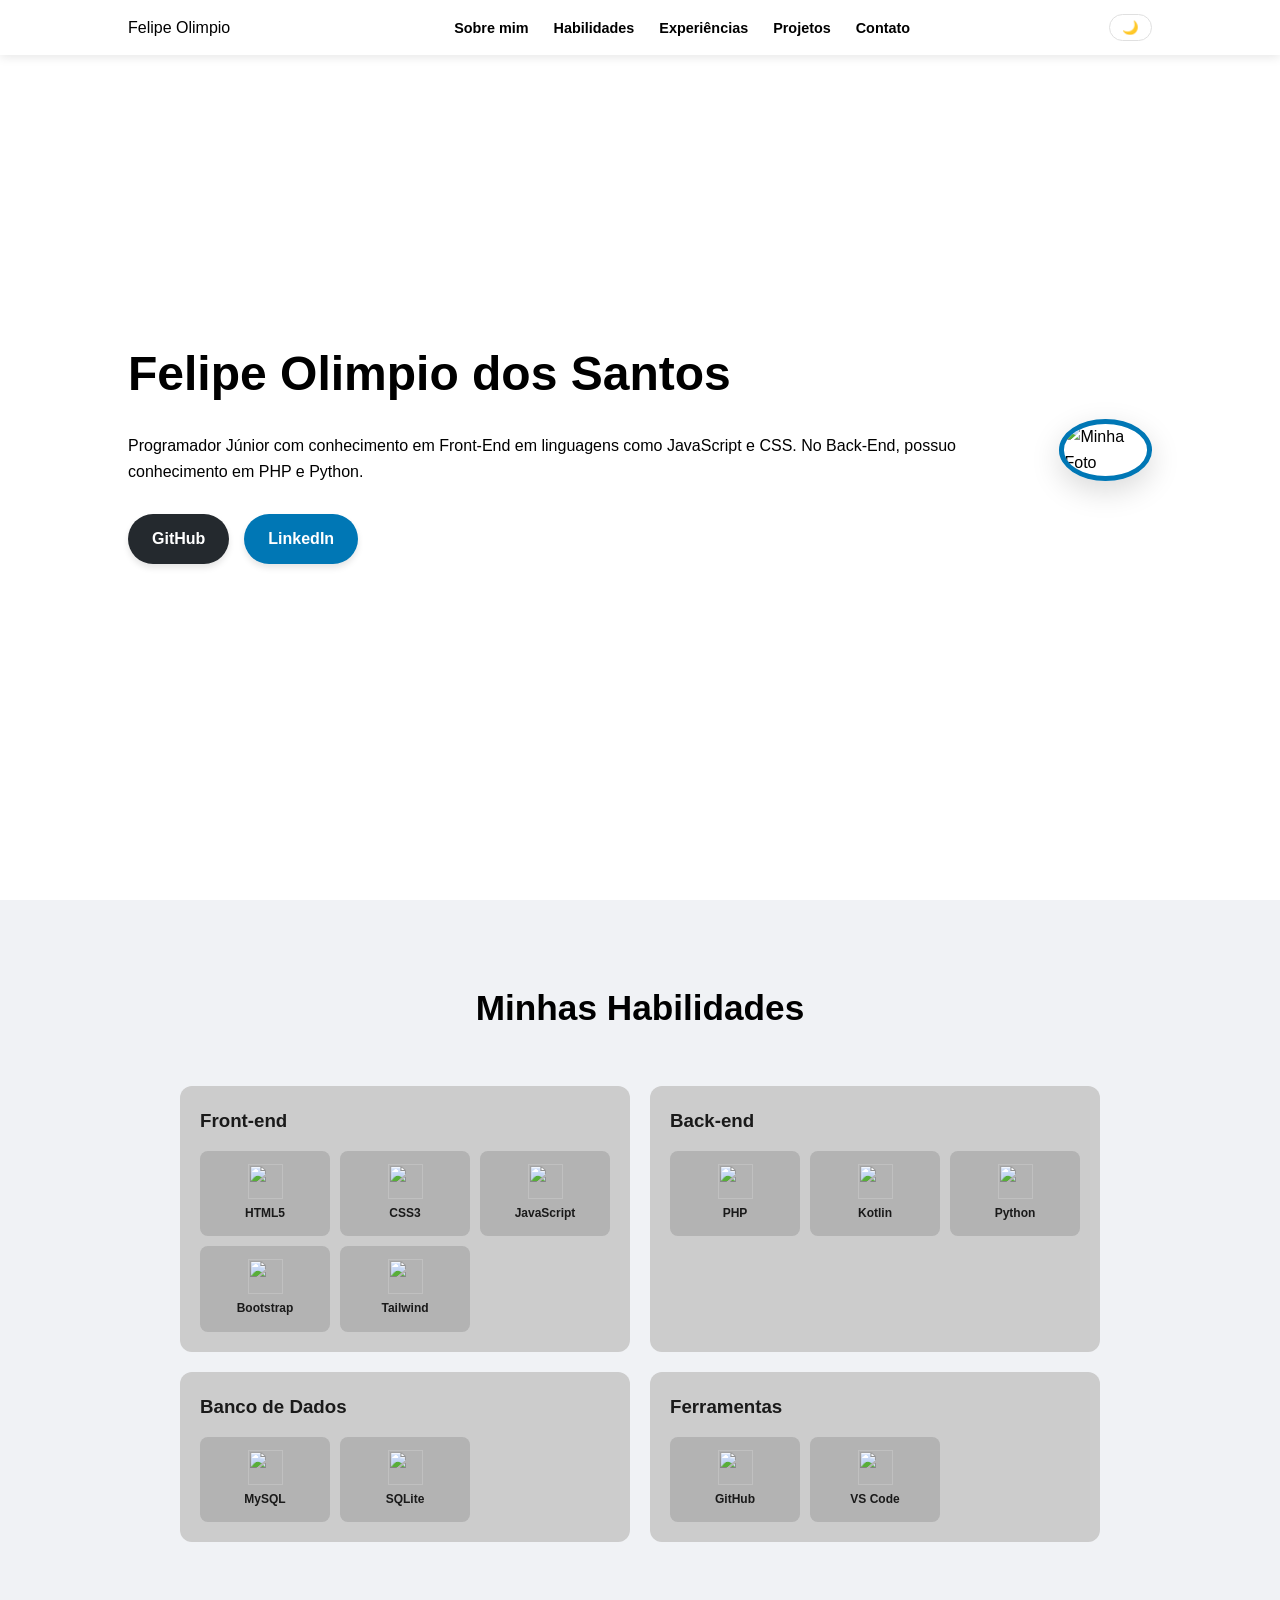
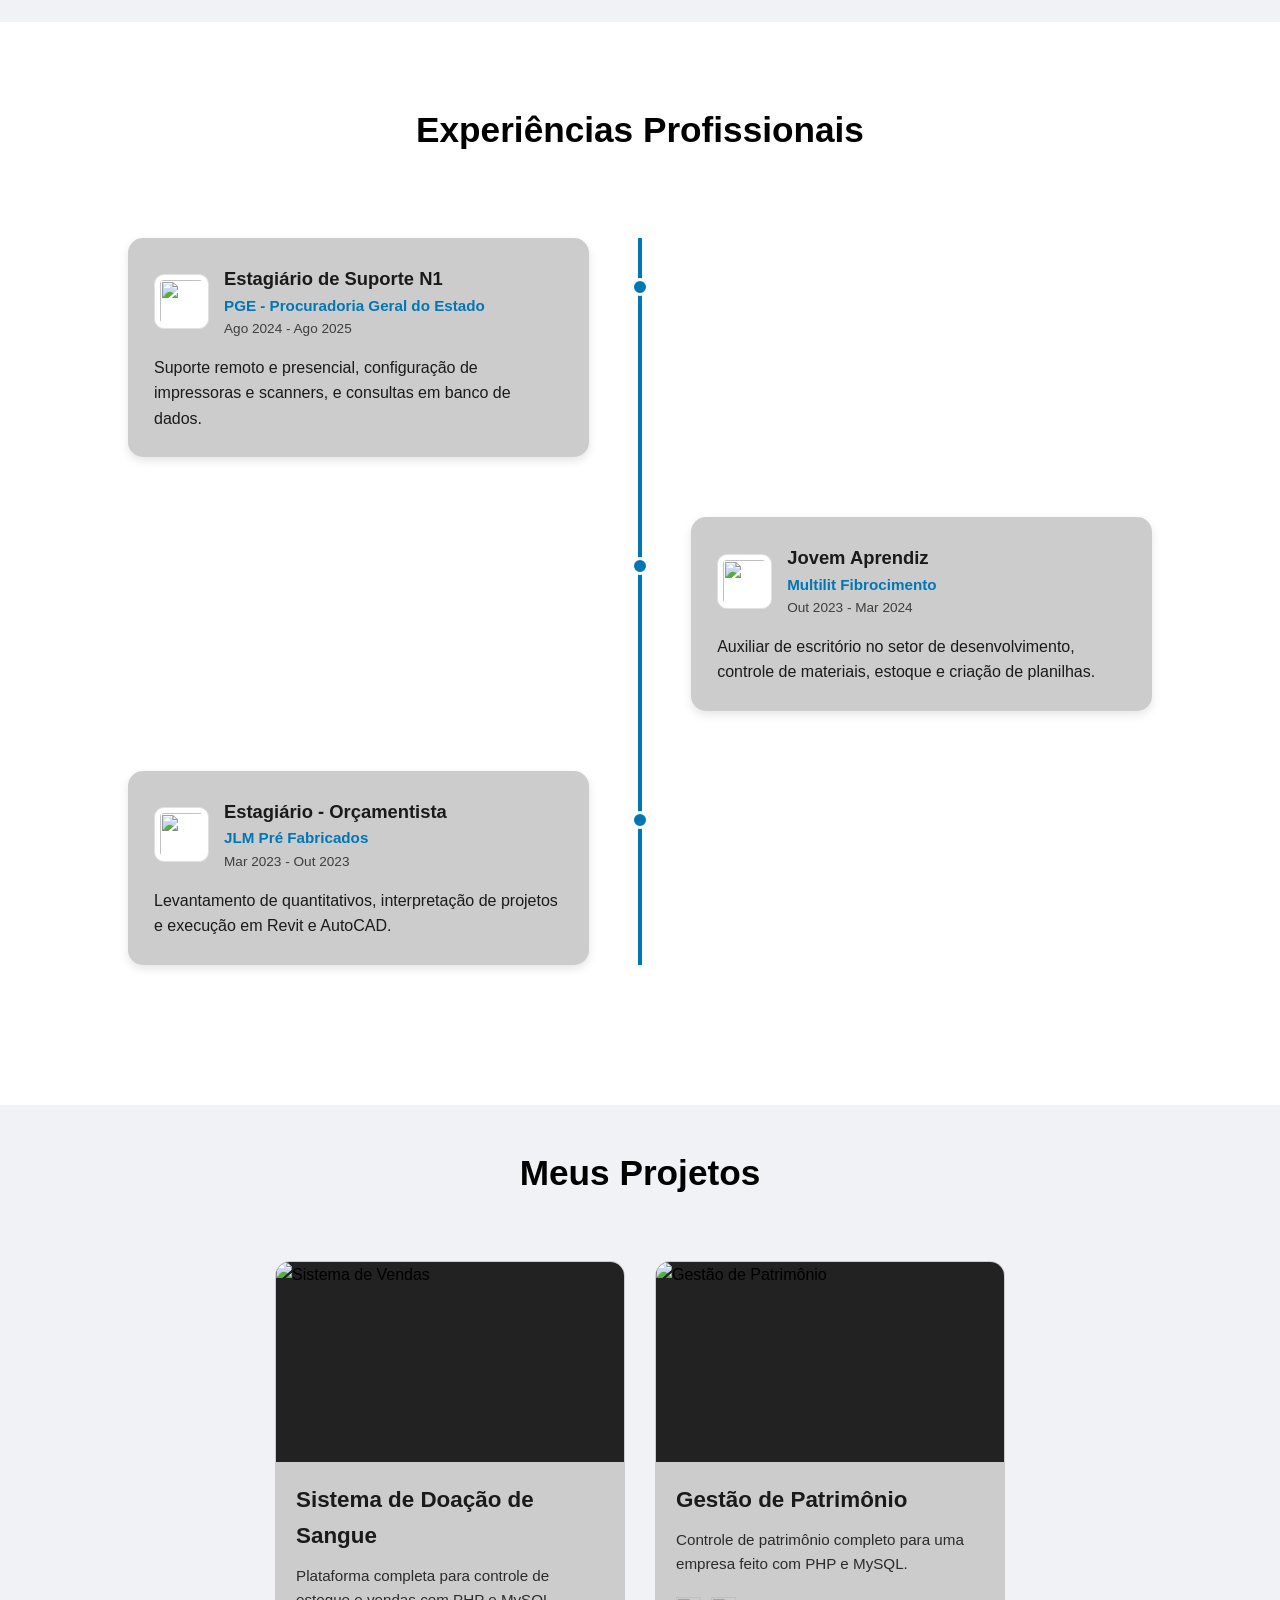
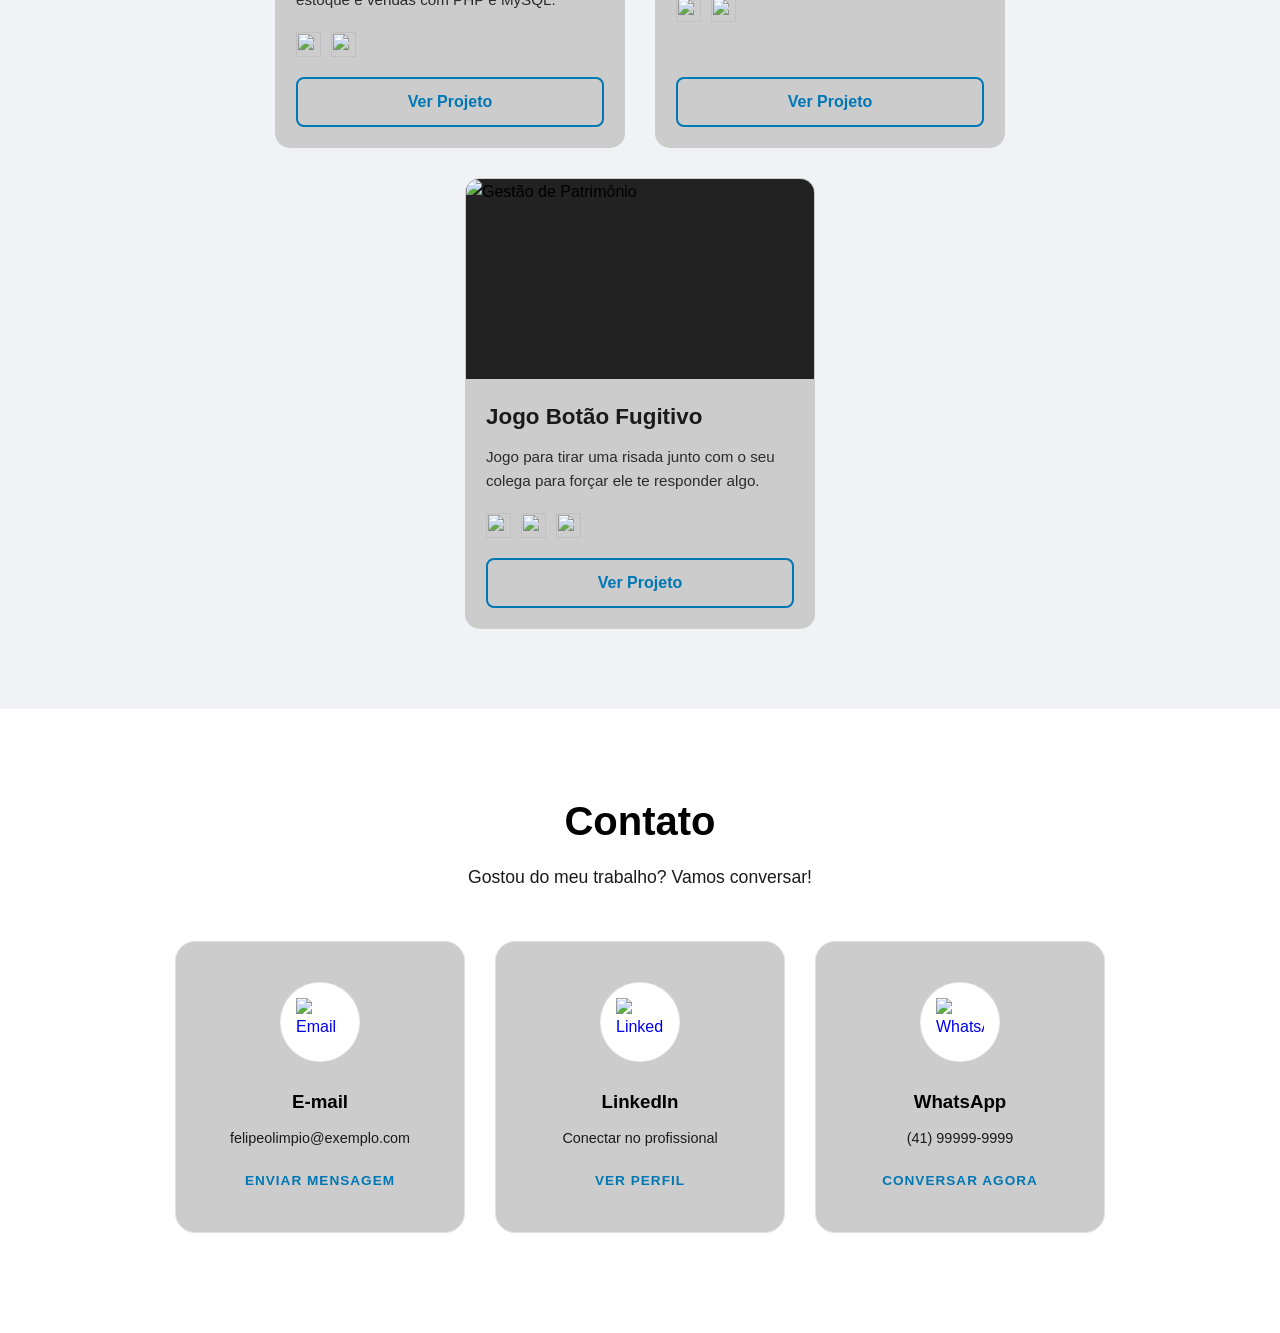
==== projeto_Portifolio/index.html @ 7e459502 "salvando" ====
<!DOCTYPE html>
<html lang="pt-br">
<head>
    <meta charset="UTF-8">
    <meta name="viewport" content="width=device-width, initial-scale=1.0">
    <title>Felipe Olimpio | Portfólio</title>
    <link rel="stylesheet" href="style.css">
</head>
<body data-theme="light">
    <nav class="navbar">
        <div class="logo">Felipe Olimpio</div>
        <ul class="nav-links">
            <li><a href="#home">Sobre mim</a></li>
            <li><a href="#habilidades">Habilidades</a></li>
            <li><a href="#experiencias">Experiências</a></li>
            <li><a href="#projetos">Projetos</a></li>
            <li><a href="#contato">Contato</a></li>
        </ul>
        <button id="theme-toggle" class="theme-btn">
            <span class="icon-sun">☀️</span>
            <span class="icon-moon">🌙</span>
        </button>
    </nav>

    <section class="main-content" id="home">
        <div class="texto-esquerda">
            <h1>Felipe Olimpio dos Santos</h1>
            <p>Programador Júnior com conhecimento em Front-End em linguagens como JavaScript e CSS. No Back-End, possuo conhecimento em PHP e Python.</p>
            <div class="botoes-grupo">
                <a href="https://github.com/felipeolimpio07" class="btn-github" target="_blank">GitHub</a>
                <a href="https://www.linkedin.com/in/felipe-olimpio-136344257/" class="btn-linkedin" target="_blank">LinkedIn</a>
            </div>
        </div>
        <div class="foto-direita">
            <img src="../projetos/img/felipe.png" alt="Minha Foto">
        </div>
    </section>

    <section class="secao-habilidades" id="habilidades">
        <h2>Minhas Habilidades</h2>
        <div class="container-skills">
            <div class="skill-card">
                <h3>Front-end</h3>
                <div class="logos">
                    <div class="item-logo"><img src="https://cdn.jsdelivr.net/gh/devicons/devicon/icons/html5/html5-original.svg"><span>HTML5</span></div>
                    <div class="item-logo"><img src="https://cdn.jsdelivr.net/gh/devicons/devicon/icons/css3/css3-original.svg"><span>CSS3</span></div>
                    <div class="item-logo"><img src="https://cdn.jsdelivr.net/gh/devicons/devicon/icons/javascript/javascript-original.svg"><span>JavaScript</span></div>
                    <div class="item-logo"><img src="https://cdn.jsdelivr.net/gh/devicons/devicon/icons/bootstrap/bootstrap-original.svg"><span>Bootstrap</span></div>
                    <div class="item-logo"><img src="https://cdn.jsdelivr.net/gh/devicons/devicon@latest/icons/tailwindcss/tailwindcss-original.svg"><span>Tailwind</span></div>
                </div>
            </div>
            <div class="skill-card">
                <h3>Back-end</h3>
                <div class="logos">
                    <div class="item-logo"><img src="https://cdn.jsdelivr.net/gh/devicons/devicon/icons/php/php-original.svg"><span>PHP</span></div>
                    <div class="item-logo"><img src="https://cdn.jsdelivr.net/gh/devicons/devicon/icons/kotlin/kotlin-original.svg"><span>Kotlin</span></div>
                    <div class="item-logo"><img src="https://cdn.jsdelivr.net/gh/devicons/devicon/icons/python/python-original.svg"><span>Python</span></div>
                </div>
            </div>
            <div class="skill-card">
                <h3>Banco de Dados</h3>
                <div class="logos">
                    <div class="item-logo"><img src="https://cdn.jsdelivr.net/gh/devicons/devicon/icons/mysql/mysql-original-wordmark.svg"><span>MySQL</span></div>
                    <div class="item-logo"><img src="https://cdn.jsdelivr.net/gh/devicons/devicon/icons/sqlite/sqlite-original.svg"><span>SQLite</span></div>
                </div>
            </div>
            <div class="skill-card">
                <h3>Ferramentas</h3>
                <div class="logos">
                    <div class="item-logo"><img src="https://cdn.jsdelivr.net/gh/devicons/devicon/icons/github/github-original.svg"><span>GitHub</span></div>
                    <div class="item-logo"><img src="https://cdn.jsdelivr.net/gh/devicons/devicon/icons/vscode/vscode-original.svg"><span>VS Code</span></div>
                </div>
            </div>
        </div>
    </section>

    <section class="secao-experiencia" id="experiencias">
        <h2>Experiências Profissionais</h2>
        <div class="timeline-container">
            <div class="timeline-line"></div> 

            <div class="timeline-item left">
                <div class="timeline-dot"></div>
                <div class="timeline-card">
                    <div class="card-header">
                        <img src="https://encrypted-tbn0.gstatic.com/images?q=tbn:ANd9GcRZpLUWRYOLNiDZ67AYZgL-AvI2OdOGyGLnRw&s" class="logo-empresa-time">
                        <div class="header-texto">
                            <h3>Estagiário de Suporte N1</h3>
                            <span class="empresa">PGE - Procuradoria Geral do Estado</span>
                            <span class="periodo">Ago 2024 - Ago 2025</span>
                        </div>
                    </div>
                    <p>Suporte remoto e presencial, configuração de impressoras e scanners, e consultas em banco de dados.</p>
                </div>
            </div>

            <div class="timeline-item right">
                <div class="timeline-dot"></div>
                <div class="timeline-card">
                    <div class="card-header">
                        <img src="https://encrypted-tbn0.gstatic.com/images?q=tbn:ANd9GcQNS9ITHA_0lVUxZVQkwZj-KroqVImxSdyP3g&s" class="logo-empresa-time">
                        <div class="header-texto">
                            <h3>Jovem Aprendiz</h3>
                            <span class="empresa">Multilit Fibrocimento</span>
                            <span class="periodo">Out 2023 - Mar 2024</span>
                        </div>
                    </div>
                    <p>Auxiliar de escritório no setor de desenvolvimento, controle de materiais, estoque e criação de planilhas.</p>
                </div>
            </div>

            <div class="timeline-item left">
                <div class="timeline-dot"></div>
                <div class="timeline-card">
                    <div class="card-header">
                        <img src="https://encrypted-tbn0.gstatic.com/images?q=tbn:ANd9GcR1Pd4dSfH1vOXASTtJGQQJOp2rwOepHSz-cg&s" class="logo-empresa-time">
                        <div class="header-texto">
                            <h3>Estagiário - Orçamentista</h3>
                            <span class="empresa">JLM Pré Fabricados</span>
                            <span class="periodo">Mar 2023 - Out 2023</span>
                        </div>
                    </div>
                    <p>Levantamento de quantitativos, interpretação de projetos e execução em Revit e AutoCAD.</p>
                </div>
            </div>
        </div> 
    </section>

 <section class="secao-projetos" id="projetos">
    <h2>Meus Projetos</h2>
    <div class="container-projetos">
        
        <div class="projeto-card">
            <div class="projeto-imagem">
                <img src="../projetos/img/foto.png" alt="Sistema de Vendas">
            </div>
            <div class="projeto-info">
                <h3>Sistema de Doação de Sangue</h3>
                <p>Plataforma completa para controle de estoque e vendas com PHP e MySQL.</p>
                <div class="projeto-ferramentas">
                    <img src="https://cdn.jsdelivr.net/gh/devicons/devicon/icons/php/php-original.svg" title="PHP">
                    <img src="https://cdn.jsdelivr.net/gh/devicons/devicon/icons/mysql/mysql-original.svg" title="MySQL">
                </div>
                <a href="#" class="btn-projeto">Ver Projeto</a>
            </div>
        </div>

        <div class="projeto-card">
            <div class="projeto-imagem">
                <img src="../projetos/img/tela inicial.png" alt="Gestão de Patrimônio">
            </div>
            <div class="projeto-info">
                <h3>Gestão de Patrimônio</h3>
                <p>Controle de patrimônio completo para uma empresa feito com PHP e MySQL.</p>
                <div class="projeto-ferramentas">
                    <img src="https://cdn.jsdelivr.net/gh/devicons/devicon/icons/php/php-original.svg" title="PHP">
                    <img src="https://cdn.jsdelivr.net/gh/devicons/devicon/icons/mysql/mysql-original.svg" title="MySQL">
                </div>
                <a href="#" class="btn-projeto">Ver Projeto</a>
            </div>
        </div>

          <div class="projeto-card">
            <div class="projeto-imagem">
                <img src="../projetos/img/confiraessejogo.png" alt="Gestão de Patrimônio">
            </div>
            <div class="projeto-info">
                <h3>Jogo Botão Fugitivo</h3>
                <p>Jogo para tirar uma risada junto com o seu colega para forçar ele te responder algo.</p>
                <div class="projeto-ferramentas">
                    <img src="https://cdn.jsdelivr.net/gh/devicons/devicon/icons/html5/html5-original.svg" title="HTML5">
                    <img src="https://cdn.jsdelivr.net/gh/devicons/devicon/icons/css3/css3-original.svg" title="CSS3">
                    <img src="https://cdn.jsdelivr.net/gh/devicons/devicon/icons/javascript/javascript-original.svg" title="JavaScript">
                </div>
                <a href="#" class="btn-projeto">Ver Projeto</a>
            </div>
        </div>
    </div>
</section>
    <section class="secao-contato" id="contato">
    <div class="contato-header">
        <h2>Contato</h2>
        <p>Gostou do meu trabalho? Vamos conversar!</p>
    </div>
    
    <div class="container-contatos">
        <a href="mailto:felipeolimpio@exemplo.com" class="contato-card">
            <div class="contato-circulo">
                <img src="https://cdn.jsdelivr.net/gh/devicons/devicon/icons/google/google-original.svg" alt="Email">
            </div>
            <h3>E-mail</h3>
            <p>felipeolimpio@exemplo.com</p>
            <span class="btn-contato-link">Enviar mensagem</span>
        </a>

        <a href="https://linkedin.com/in/seu-perfil" target="_blank" class="contato-card">
            <div class="contato-circulo">
                <img src="https://cdn.jsdelivr.net/gh/devicons/devicon/icons/linkedin/linkedin-original.svg" alt="LinkedIn">
            </div>
            <h3>LinkedIn</h3>
            <p>Conectar no profissional</p>
            <span class="btn-contato-link">Ver perfil</span>
        </a>

        <a href="https://wa.me/5541999999999" target="_blank" class="contato-card">
            <div class="contato-circulo">
                <img src="https://upload.wikimedia.org/wikipedia/commons/6/6b/WhatsApp.svg" alt="WhatsApp">
            </div>
            <h3>WhatsApp</h3>
            <p>(41) 99999-9999</p>
            <span class="btn-contato-link">Conversar agora</span>
        </a>
    </div>
</section>
    <script>
      const themeToggle = document.getElementById('theme-toggle');
      const htmlElement = document.documentElement;

      const savedTheme = localStorage.getItem('theme') || 'light';
      htmlElement.setAttribute('data-theme', savedTheme);

      themeToggle.addEventListener('click', () => {
        const currentTheme = htmlElement.getAttribute('data-theme');
        const newTheme = currentTheme === 'light' ? 'dark' : 'light';
        
        htmlElement.setAttribute('data-theme', newTheme);
        localStorage.setItem('theme', newTheme);
      });
    </script>
</body>
</html>
---- projeto_Portifolio/style.css ----
/* --- 1. CONFIGURAÇÃO DE CORES E TEMAS --- */

:root {
  /* --- TEMA CLARO (PADRÃO) --- */
  --bg-zebra-A: #ffffff;      /* SOBRE MIM, EXPERIÊNCIA, CONTATO */
  --bg-zebra-B: #f0f2f5;      /* HABILIDADES, PROJETOS */
  
  --bg-hab-card: #cccccc;     /* CARDS (CONTATO, SKILLS, EXP) */
  --bg-hab-item: #b3b3b3;     /* BOTÕES INTERNOS */
  
  --bg-contato-icon: #ffffff; /* FUNDO DO ÍCONE DE CONTATO (100% BRANCO) */
  
  --text-primary: #000000;
  --text-hab: #1a1a1a;
  --border-color: #e0e0e0;
  --navbar-bg: #ffffff;
  --accent-color: #0077B5;    /* AZUL LINKEDIN */
}

/* --- TEMA ESCURO --- */
[data-theme="dark"] {
  --bg-zebra-A: #4F4F4F;      /* SEU TOM CINZA PADRÃO */
  --bg-zebra-B: #1a1a1a;      /* PRETO/GRAFITE PARA CONTRASTE */
  
  --bg-hab-card: #333333;     
  --bg-hab-item: #444444;     
  
  --bg-contato-icon: #252525; /* FUNDO DO ÍCONE NO MODO ESCURO */
  
  --text-primary: #ffffff;
  --text-hab: #ffffff;
  --border-color: #383838;
  --navbar-bg: #1a1a1a;
  --accent-color: #00a8ff;    /* AZUL MAIS VIBRANTE PARA DARK MODE */
}

/* --- 2. RESET E PADRÕES --- */
* {
  margin: 0; padding: 0; box-sizing: border-box;
  font-family: sans-serif;
  transition: background-color 0.3s, color 0.3s, transform 0.3s;
}

html { scroll-behavior: smooth; }
body { color: var(--text-primary); line-height: 1.6; }
h2 { text-align: center; font-size: 2.2rem; }

/* --- 3. NAVBAR SLIM --- */
.navbar {
  display: flex; justify-content: space-between; align-items: center;
  background-color: var(--navbar-bg); padding: 0.5rem 10%;
  position: fixed; top: 0; left: 0; width: 100%; z-index: 1000;
  box-shadow: 0 2px 10px rgba(0,0,0,0.1); backdrop-filter: blur(10px);
  min-height: 55px;
}

.nav-links { display: flex; list-style: none; }
.nav-links li { margin-left: 25px; }
.nav-links a { text-decoration: none; font-weight: bold; color: var(--text-primary); font-size: 0.9rem; }

.theme-btn {
  background: none; border: 1px solid var(--border-color);
  padding: 5px 12px; cursor: pointer; border-radius: 20px;
}
.theme-btn .icon-sun { display: none; }
[data-theme="dark"] .theme-btn .icon-sun { display: block; }
[data-theme="dark"] .theme-btn .icon-moon { display: none; }

/* --- LINKS DA NAVBAR COM MUDANÇA DE COR E MOVIMENTO --- */
.nav-links a {
  text-decoration: none;
  font-weight: bold;
  color: var(--text-primary); /* SEGUE A COR DO TEMA (PRETO OU BRANCO) */
  font-size: 0.9rem;
  display: inline-block; /* NECESSÁRIO PARA O TRANSFORM FUNCIONAR */
  transition: color 0.3s ease, transform 0.3s ease; /* TRANSIÇÃO SUAVE */
}

/* EFEITO QUANDO O MOUSE PASSA EM CIMA */
.nav-links a:hover {
  color: var(--accent-color); /* MUDA PARA O SEU AZUL LINKEDIN/DESTAQUE */
  transform: translateY(-3px); /* SOBE LEVEMENTE COMO OS OUTROS BOTÕES */
}

/* --- 4. SEÇÕES (EFEITO ZEBRA) --- */
.main-content, .secao-experiencia, .secao-contato {
  background-color: var(--bg-zebra-A);
  padding: 100px 10%;
}

.secao-habilidades, .secao-projetos {
  background-color: var(--bg-zebra-B);
  padding: 80px 10%;
}

/* --- 5. SOBRE MIM (HOME + FOTO COM MOVIMENTO) --- */
.main-content { display: flex; align-items: center; justify-content: space-between; min-height: 100vh; }
.texto-esquerda h1 { font-size: 3rem; margin-bottom: 20px; }
.foto-direita img {
  width: 380px; height: 380px; border-radius: 50%; object-fit: cover;
  border: 5px solid var(--accent-color);
  box-shadow: 0 10px 30px rgba(0,0,0,0.15);
  transition: transform 0.5s cubic-bezier(0.175, 0.885, 0.32, 1.275);
}
.foto-direita img:hover { transform: translateY(-20px) scale(1.05); }

.botoes-grupo { display: flex; gap: 15px; margin-top: 30px; }
.btn-github, .btn-linkedin {
  padding: 12px 24px; border-radius: 50px; text-decoration: none; font-weight: bold; color: white !important;
}
.btn-github { background: #24292e; }
.btn-linkedin { background: #0077b5; }

/* --- 4.1 ESTILO DOS BOTÕES (HOME) --- */
.btn-github, .btn-linkedin {
  display: inline-block;            /* GARANTE QUE O TRANSFORM (MOVIMENTO) FUNCIONE CORRETAMENTE */
  padding: 12px 24px;               /* ESPAÇAMENTO INTERNO DO BOTÃO */
  border-radius: 50px;              /* FORMATO DE CÁPSULA ARREDONDADA */
  text-decoration: none;            /* REMOVE O SUBRINHADO DO LINK */
  font-weight: bold;                /* DEIXA O TEXTO EM NEGRITO */
  color: white !important;          /* GARANTE QUE O TEXTO SEJA SEMPRE BRANCO */
  transition: all 0.3s ease;        /* CRIA UMA TRANSIÇÃO SUAVE PARA COR, SOMBRA E MOVIMENTO */
  box-shadow: 0 4px 6px rgba(0,0,0,0.1); /* ADICIONA UMA SOMBRA LEVE NA POSIÇÃO PARADA */
}

/* --- EFEITO AO PASSAR O MOUSE NO GITHUB --- */
.btn-github:hover {
  background-color: #444c52;        /* CLAREIA O TOM DE PRETO PARA DAR FEEDBACK VISUAL */
  transform: translateY(-5px);      /* FAZ O BOTÃO SUBIR 5 PIXELS */
  box-shadow: 0 8px 15px rgba(0,0,0,0.3); /* AUMENTA A SOMBRA PARA PARECER QUE O BOTÃO LEVITOU */
}

/* --- EFEITO AO PASSAR O MOUSE NO LINKEDIN --- */
.btn-linkedin:hover {
  background-color: #005582;        /* ESCURECE O TOM DE AZUL PARA DESTAQUE */
  transform: translateY(-5px);      /* FAZ O BOTÃO SUBIR 5 PIXELS */
  box-shadow: 0 8px 15px rgba(0, 119, 181, 0.3); /* ADICIONA UM BRILHO AZULADO NA SOMBRA */
}

/* --- 6. HABILIDADES (GRADE COMPACTA) --- */
.secao-habilidades h2 { margin-bottom: 50px; }
.container-skills {
  display: grid; grid-template-columns: repeat(2, minmax(300px, 450px));
  justify-content: center; gap: 20px; max-width: 1000px; margin: 0 auto;
}
.skill-card { background-color: var(--bg-hab-card); border-radius: 12px; padding: 20px; }
.skill-card h3 { color: var(--text-hab); text-align: left; margin-bottom: 15px; }
.logos { display: grid; grid-template-columns: repeat(3, 1fr); gap: 10px; }
.item-logo {
  background-color: var(--bg-hab-item); border-radius: 8px; padding: 12px 5px;
  display: flex; flex-direction: column; align-items: center; transition: all 0.3s;
}
.item-logo:hover { background-color: var(--accent-color); transform: translateY(-5px); }
.item-logo:hover span { color: #ffffff !important; }
.item-logo img { width: 35px; height: 35px; margin-bottom: 5px; }
.item-logo span { font-size: 0.75rem; font-weight: bold; color: var(--text-hab); }

/* --- 6. SEÇÃO HABILIDADES (AJUSTE DE CONTORNO NO HOVER) --- */

.item-logo {
  background-color: var(--bg-hab-item); 
  border-radius: 8px;
  padding: 12px 5px;
  display: flex;
  flex-direction: column;
  align-items: center;
  justify-content: center;
  transition: all 0.3s ease;
  cursor: pointer;
  /* ADICIONAMOS UMA BORDA TRANSPARENTE PARA O CARD NÃO MEXER QUANDO A BORDA APARECER */
  border: 1px solid transparent; 
}

/* --- EFEITO AO PASSAR O MOUSE (CONTORNO FINO) --- */
.item-logo:hover {
  /* REMOVEMOS A MUDANÇA DE FUNDO (MANTÉM O CINZA ORIGINAL OU FICA TRANSPARENTE) */
  background-color: var(--bg-hab-item); 
  
  /* CRIA O CONTORNO FINO COM A COR DE DESTAQUE */
  border: 1px solid var(--accent-color); 
  
  /* FAZ O MOVIMENTO DE SUBIDA QUE VOCÊ JÁ TEM */
  transform: translateY(-5px); 
  
  /* ADICIONA UM BRILHO BEM SUAVE DA COR DO CONTORNO */
  box-shadow: 0 0 10px rgba(0, 119, 181, 0.2); 
}

/* GARANTE QUE O TEXTO NÃO MUDE PARA BRANCO, MANTENDO A LEITURA NO FUNDO CINZA */
.item-logo:hover span {
  color: var(--accent-color) !important; /* O TEXTO GANHA A COR DO CONTORNO */
}

/* --- 6. SEÇÃO HABILIDADES (CONTORNO AZUL + TEXTO BRANCO) --- */

.item-logo {
  background-color: var(--bg-hab-item); 
  border-radius: 8px;
  padding: 12px 5px;
  display: flex;
  flex-direction: column;
  align-items: center;
  justify-content: center;
  transition: all 0.3s ease;
  cursor: pointer;
  /* MANTEMOS A BORDA INVISÍVEL PARA NÃO DAR "PULO" NO HOVER */
  border: 1px solid transparent; 
}

/* --- EFEITO AO PASSAR O MOUSE --- */
.item-logo:hover {
  /* ATIVA O CONTORNO FINO COM O SEU AZUL DE DESTAQUE */
  border: 1px solid var(--accent-color); 
  
  /* MANTÉM O MOVIMENTO DE SUBIDA PROFISSIONAL */
  transform: translateY(-5px); 
  
  /* ADICIONA UM BRILHO AZULADO BEM DISCRETO */
  box-shadow: 0 4px 12px rgba(0, 119, 181, 0.2); 
}

/* GARANTE QUE O NOME DA TECNOLOGIA CONTINUE BRANCO NO MODO ESCURO */
.item-logo:hover span {
  color: var(--text-hab) !important; 
}
/* --- 7. EXPERIÊNCIA (TIMELINE) --- */
.timeline-container { position: relative; }
.timeline-line { position: absolute; left: 50%; width: 4px; height: 100%; background: var(--accent-color); transform: translateX(-50%); }
.timeline-dot {
  position: absolute; left: 50%; top: 40px; width: 18px; height: 18px;
  background-color: #0077B5; border-radius: 50%; transform: translateX(-50%);
  z-index: 10; border: 3px solid var(--bg-zebra-A); /* BORDA SEGUE O FUNDO DA SEÇÃO */
}
.timeline-item { display: flex; margin-bottom: 60px; position: relative; width: 100%; }
.timeline-item.left { justify-content: flex-end; padding-right: 55%; }
.timeline-item.right { justify-content: flex-start; padding-left: 55%; }
.timeline-card { padding: 25px; background-color: var(--bg-hab-card); border-radius: 15px; color: var(--text-hab); }

/* --- 7. SEÇÃO EXPERIÊNCIA (TIMELINE ORGANIZADA) --- */
.secao-experiencia {
  background-color: var(--bg-secao-alt);
  padding: 80px 10%; /* REDUZI O PADDING SUPERIOR */
  position: relative;
}

/* 1. TÍTULO MAIS PARA CIMA */
.secao-experiencia h2 {
  margin-top: 0;
  margin-bottom: 80px; /* DISTÂNCIA SEGURA PARA O HOVER */
}

.timeline-container { position: relative; }

/* 2. LINHA VERTICAL */
.timeline-line {
  position: absolute;
  left: 50%; width: 4px; height: 100%;
  background: var(--accent-color);
  transform: translateX(-50%);
  top: 0;
}

/* 3. ESTRUTURA DO CARD */
.timeline-card { 
  padding: 25px;
  background-color: var(--bg-hab-card); /* USA O MESMO CINZA DAS SKILLS */
  border-radius: 15px;
  color: var(--text-hab);
  border: 1px solid transparent; /* EVITA PULO NO HOVER */
  transition: transform 0.3s ease, border-color 0.3s ease, box-shadow 0.3s ease;
  z-index: 2;
}

/* 4. CABEÇALHO: LOGO AO LADO DO NOME */
.card-header {
  display: flex;
  align-items: center; /* CENTRALIZA LOGO E TEXTO VERTICALMENTE */
  gap: 15px;
  margin-bottom: 15px;
}

.logo-empresa-time {
  width: 50px;
  height: 50px;
  border-radius: 8px;
  object-fit: contain;
  background: white; /* GARANTE VISIBILIDADE DE LOGOS COM FUNDO VAZIO */
  padding: 5px;
}

.header-texto {
  display: flex;
  flex-direction: column; /* COLOCA O PERÍODO EMBAIXO DO NOME */
  text-align: left;
}

.header-texto h3 {
  margin: 0;
  font-size: 1.1rem;
  text-align: left; /* TIRA A CENTRALIZAÇÃO PADRÃO */
}

.empresa {
  font-weight: bold;
  color: var(--accent-color);
}

.periodo {
  font-size: 0.85rem;
  opacity: 0.8;
}

/* --- 5. EFEITO DE CONTORNO AZUL (IGUAL AS SKILLS) --- */
.timeline-card:hover {
  transform: translateY(-10px); /* SOBE LEVEMENTE */
  border-color: var(--accent-color); /* CONTORNO FINO AZUL */
  box-shadow: 0 10px 25px rgba(0, 119, 181, 0.2); /* BRILHO SUTIL */
}

.timeline-dot {
  position: absolute;
  left: 50%; top: 40px; width: 18px; height: 18px;
  background-color: #0077B5;
  border-radius: 50%;
  transform: translateX(-50%);
  z-index: 10;
  border: 3px solid var(--bg-secao-alt);
}

/* RESPONSIVIDADE */
@media (max-width: 768px) {
  .timeline-line, .timeline-dot { left: 20px; }
  .timeline-item.left, .timeline-item.right { 
    padding-left: 50px; padding-right: 0; justify-content: flex-start; 
  }
}

/* --- 7. SEÇÃO EXPERIÊNCIA (ADAPTADA AO MODO ESCURO) --- */
.secao-experiencia {
  /* USA O CINZA #4F4F4F NO MODO ESCURO AUTOMATICAMENTE */
  background-color: var(--bg-zebra-A); 
  padding: 80px 10%;
  position: relative;
  transition: background-color 0.3s ease;
}

/* TÍTULO RESPEITANDO O ESPAÇAMENTO */
.secao-experiencia h2 {
  margin-top: 0;
  margin-bottom: 80px;
  color: var(--text-primary);
}

/* TIMELINE CONTAINER */
.timeline-container { 
  position: relative; 
  max-width: 1100px;
  margin: 0 auto;
}

/* LINHA VERTICAL */
.timeline-line {
  position: absolute;
  left: 50%; width: 4px; height: 100%;
  background: var(--accent-color);
  transform: translateX(-50%);
  top: 0;
}

/* ESTILO DO CARD - SINCRONIZADO COM AS SKILLS */
.timeline-card { 
  padding: 25px;
  /* USA O GRAFITE NO MODO ESCURO */
  background-color: var(--bg-hab-card); 
  border-radius: 15px;
  color: var(--text-hab);
  border: 1px solid transparent; 
  transition: all 0.3s ease;
  z-index: 2;
  box-shadow: 0 4px 10px rgba(0,0,0,0.1);
}

/* CABEÇALHO: LOGO + NOME + PERÍODO */
.card-header {
  display: flex;
  align-items: center;
  gap: 15px;
  margin-bottom: 15px;
}

.logo-empresa-time {
  width: 55px;
  height: 55px;
  border-radius: 10px;
  object-fit: contain;
  background: white; /* FUNDO BRANCO PARA A LOGO NÃO SUMIR NO ESCURO */
  padding: 5px;
  border: 1px solid var(--border-color);
}

.header-texto {
  display: flex;
  flex-direction: column;
  text-align: left;
}

.header-texto h3 {
  margin: 0;
  font-size: 1.15rem;
  text-align: left;
  color: var(--text-hab);
}

.empresa {
  font-weight: bold;
  color: var(--accent-color);
  font-size: 0.95rem;
}

.periodo {
  font-size: 0.85rem;
  opacity: 0.8;
  color: var(--text-hab);
}

/* EFEITO DE CONTORNO AZUL (MESMO DAS SKILLS) */
.timeline-card:hover {
  transform: translateY(-10px);
  border-color: var(--accent-color);
  box-shadow: 0 10px 25px rgba(0, 119, 181, 0.2);
}

/* BOLINHA DA TIMELINE (DOT) */
.timeline-dot {
  position: absolute;
  left: 50%; top: 40px; width: 18px; height: 18px;
  background-color: #0077B5;
  border-radius: 50%;
  transform: translateX(-50%);
  z-index: 10;
  /* IMPORTANTE: A BORDA DEVE SER DA COR DO FUNDO DA SEÇÃO */
  border: 3px solid var(--bg-zebra-A); 
}

/* AJUSTES PARA CELULAR */
@media (max-width: 768px) {
  .timeline-line, .timeline-dot { left: 20px; }
  .timeline-item.left, .timeline-item.right { 
    padding-left: 50px; padding-right: 0; justify-content: flex-start; 
  }
}

/* --- 7. SEÇÃO EXPERIÊNCIA (ESTÁTICA E ELEGANTE) --- */

.timeline-card { 
  padding: 25px;
  background-color: var(--bg-hab-card); /* GRAFITE NO DARK / CINZA NO LIGHT */
  border-radius: 15px;
  color: var(--text-hab);
  /* MANTEMOS A BORDA TRANSPARENTE PARA ESTABILIDADE */
  border: 1px solid transparent; 
  z-index: 2;
  /* TRANSIÇÃO APENAS PARA A COR DA BORDA E SOMBRA */
  transition: border-color 0.3s ease, box-shadow 0.3s ease;
  box-shadow: 0 4px 10px rgba(0,0,0,0.1);
}

/* --- EFEITO AO PASSAR O MOUSE (SEM MOVIMENTO) --- */
.timeline-card:hover {
  /* O CARD NÃO SE MEXE (REMOVEMOS O TRANSFORM) */
  transform: none; 
  
  /* APENAS O CONTORNO FINO EM AZUL APARECE */
  border-color: var(--accent-color); 
  
  /* UM BRILHO AZULADO SUTIL PARA DESTACAR A SELEÇÃO */
  box-shadow: 0 0 15px rgba(0, 119, 181, 0.2);
}

/* --- 8. SEÇÃO PROJETOS (DESIGN PROFISSIONAL) --- */
/* --- 8. SEÇÃO PROJETOS (TÍTULO ELEVADO) --- */
.secao-projetos {
  background-color: var(--bg-zebra-B); 
  /* REDUZIMOS O PADDING NO TOPO DE 80PX PARA 40PX */
  padding: 40px 10% 80px 10%; 
}

.secao-projetos h2 {
  /* ZERAMOS A MARGEM SUPERIOR PADRÃO */
  margin-top: 0;
  /* DISTÂNCIA PARA OS CARDS NÃO FICAREM GRUDADOS NO TÍTULO */
  margin-bottom: 60px; 
  color: var(--text-primary);
  text-align: center;
  font-size: 2.2rem;
}

.container-projetos {
  display: flex;
  flex-wrap: wrap;
  justify-content: center;
  gap: 30px;
  max-width: 1200px;
  margin: 0 auto;
}

.projeto-card {
  background-color: var(--bg-hab-card);
  border-radius: 15px;
  overflow: hidden;
  max-width: 350px;
  border: 1px solid transparent;
  transition: border-color 0.3s ease, box-shadow 0.3s ease, transform 0.3s ease;
  display: flex;
  flex-direction: column; /* GARANTE QUE O CONTEÚDO FIQUE EM LINHA VERTICAL */
}

/* EFEITO DE HOVER NO CARD (PADRÃO DO SITE) */
.projeto-card:hover {
  border-color: var(--accent-color);
  box-shadow: 0 10px 25px rgba(0, 119, 181, 0.2);
}

/* CONTAINER DA IMAGEM COM AJUSTE INTELIGENTE */
.projeto-imagem {
  width: 100%;
  height: 200px;
  overflow: hidden;
  background-color: #222;
}

.projeto-imagem img {
  width: 100%;
  height: 100%;
  object-fit: cover; /* AJUSTA A FOTO SEM DISTORCER */
  transition: transform 0.5s ease;
}

.projeto-card:hover .projeto-imagem img {
  transform: scale(1.1); /* ZOOM SUAVE NA FOTO */
}

/* INFORMAÇÕES DO PROJETO */
.projeto-info {
  padding: 20px;
  display: flex;
  flex-direction: column;
  flex-grow: 1; /* FAZ O CARD TER TAMANHO IGUAL MESMO COM TEXTOS DIFERENTES */
}

.projeto-info h3 {
  text-align: left;
  margin: 0 0 10px 0;
  font-size: 1.4rem;
  color: var(--text-hab);
}

.projeto-info p {
  font-size: 0.95rem;
  color: var(--text-hab);
  opacity: 0.9;
  margin-bottom: 20px;
  text-align: left;
}

/* ÍCONES DAS FERRAMENTAS UTILIZADAS */
.projeto-ferramentas {
  display: flex;
  gap: 10px;
  margin-bottom: 20px;
  align-items: center;
}

.projeto-ferramentas img {
  width: 25px; /* TAMANHO PEQUENO E ELEGANTE PARA OS ÍCONES */
  height: 25px;
  filter: grayscale(20%); /* LEVE EFEITO PARA COMBINAR COM O DESIGN */
  transition: filter 0.3s;
}

.projeto-ferramentas img:hover {
  filter: grayscale(0%); /* FICA COLORIDO NO HOVER */
}

/* BOTÃO "VER PROJETO" */
.btn-projeto {
  display: inline-block;
  padding: 10px 20px;
  background-color: transparent;
  border: 2px solid var(--accent-color);
  color: var(--accent-color) !important;
  text-decoration: none;
  font-weight: bold;
  border-radius: 8px;
  text-align: center;
  transition: all 0.3s ease;
  margin-top: auto; /* EMPURRA O BOTÃO PARA O FINAL DO CARD */
}

.btn-projeto:hover {
  background-color: var(--accent-color);
  color: white !important;
  box-shadow: 0 4px 12px rgba(0, 119, 181, 0.3);
}

/* --- 9. SEÇÃO CONTATO (PADRÃO DO SITE) --- */
.secao-contato {
    /* USA A VARIÁVEL QUE FICA BRANCA NO CLARO E CINZA #4F4F4F NO ESCURO */
    background-color: var(--bg-zebra-A) !important; 
    padding: 80px 5% 100px 5%;
    display: flex;
    flex-direction: column;
    align-items: center;
    width: 100%;
    box-sizing: border-box;
    transition: background-color 0.3s ease;
}

.contato-header h2 {
    color: var(--text-primary) !important;
    font-size: 2.5rem;
    margin-bottom: 10px;
}

.contato-header p {
    color: var(--text-hab);
    font-size: 1.1rem;
    margin-bottom: 50px;
}

.container-contatos {
    display: flex;
    flex-wrap: wrap;
    justify-content: center;
    gap: 30px;
    width: 100%;
    max-width: 1200px;
}

.contato-card {
    /* CARD FICA GRAFITE NO ESCURO E BRANCO/CINZA CLARO NO CLARO */
    background-color: var(--bg-hab-card); 
    border: 1px solid var(--border-color);
    padding: 40px 30px;
    border-radius: 20px;
    width: 290px;
    text-decoration: none;
    display: flex;
    flex-direction: column;
    align-items: center;
    transition: all 0.4s ease;
}

/* --- EFEITO DE CONTORNO AZUL (PADRÃO SKILLS/PROJETOS) --- */
.contato-card:hover {
    transform: translateY(-10px);
    border-color: var(--accent-color); /* SEU AZUL #00a8ff */
    box-shadow: 0 15px 35px rgba(0, 168, 255, 0.15);
}

.contato-circulo {
    width: 80px;
    height: 80px;
    background-color: #252525; /* FUNDO ESCURO PARA A LOGO RESPIRAR */
    border-radius: 50%;
    display: flex;
    align-items: center;
    justify-content: center;
    margin-bottom: 25px;
    padding: 18px;
    border: 1px solid var(--border-color);
}

.contato-circulo img {
    width: 100%;
    height: 100%;
    object-fit: contain;
}

.contato-card h3 {
    color: var(--text-primary);
    margin-bottom: 10px;
}

.contato-card p {
    color: var(--text-hab);
    font-size: 0.9rem;
    margin-bottom: 20px;
}

.btn-contato-link {
    color: var(--accent-color);
    font-weight: bold;
    font-size: 0.85rem;
    text-transform: uppercase;
    letter-spacing: 1px;
}
.contato-circulo {
    width: 80px;
    height: 80px;
    background-color: var(--bg-contato-icon); /* A mágica acontece aqui */
    border-radius: 50%;
    display: flex;
    align-items: center;
    justify-content: center;
    margin-bottom: 25px;
    padding: 15px;
    /* Uma borda quase invisível para dar um acabamento fino no branco */
    border: 1px solid rgba(0,0,0,0.05); 
    transition: all 0.3s ease;
}

.contato-circulo img {
    width: 100%;
    height: 100%;
    object-fit: contain;
}
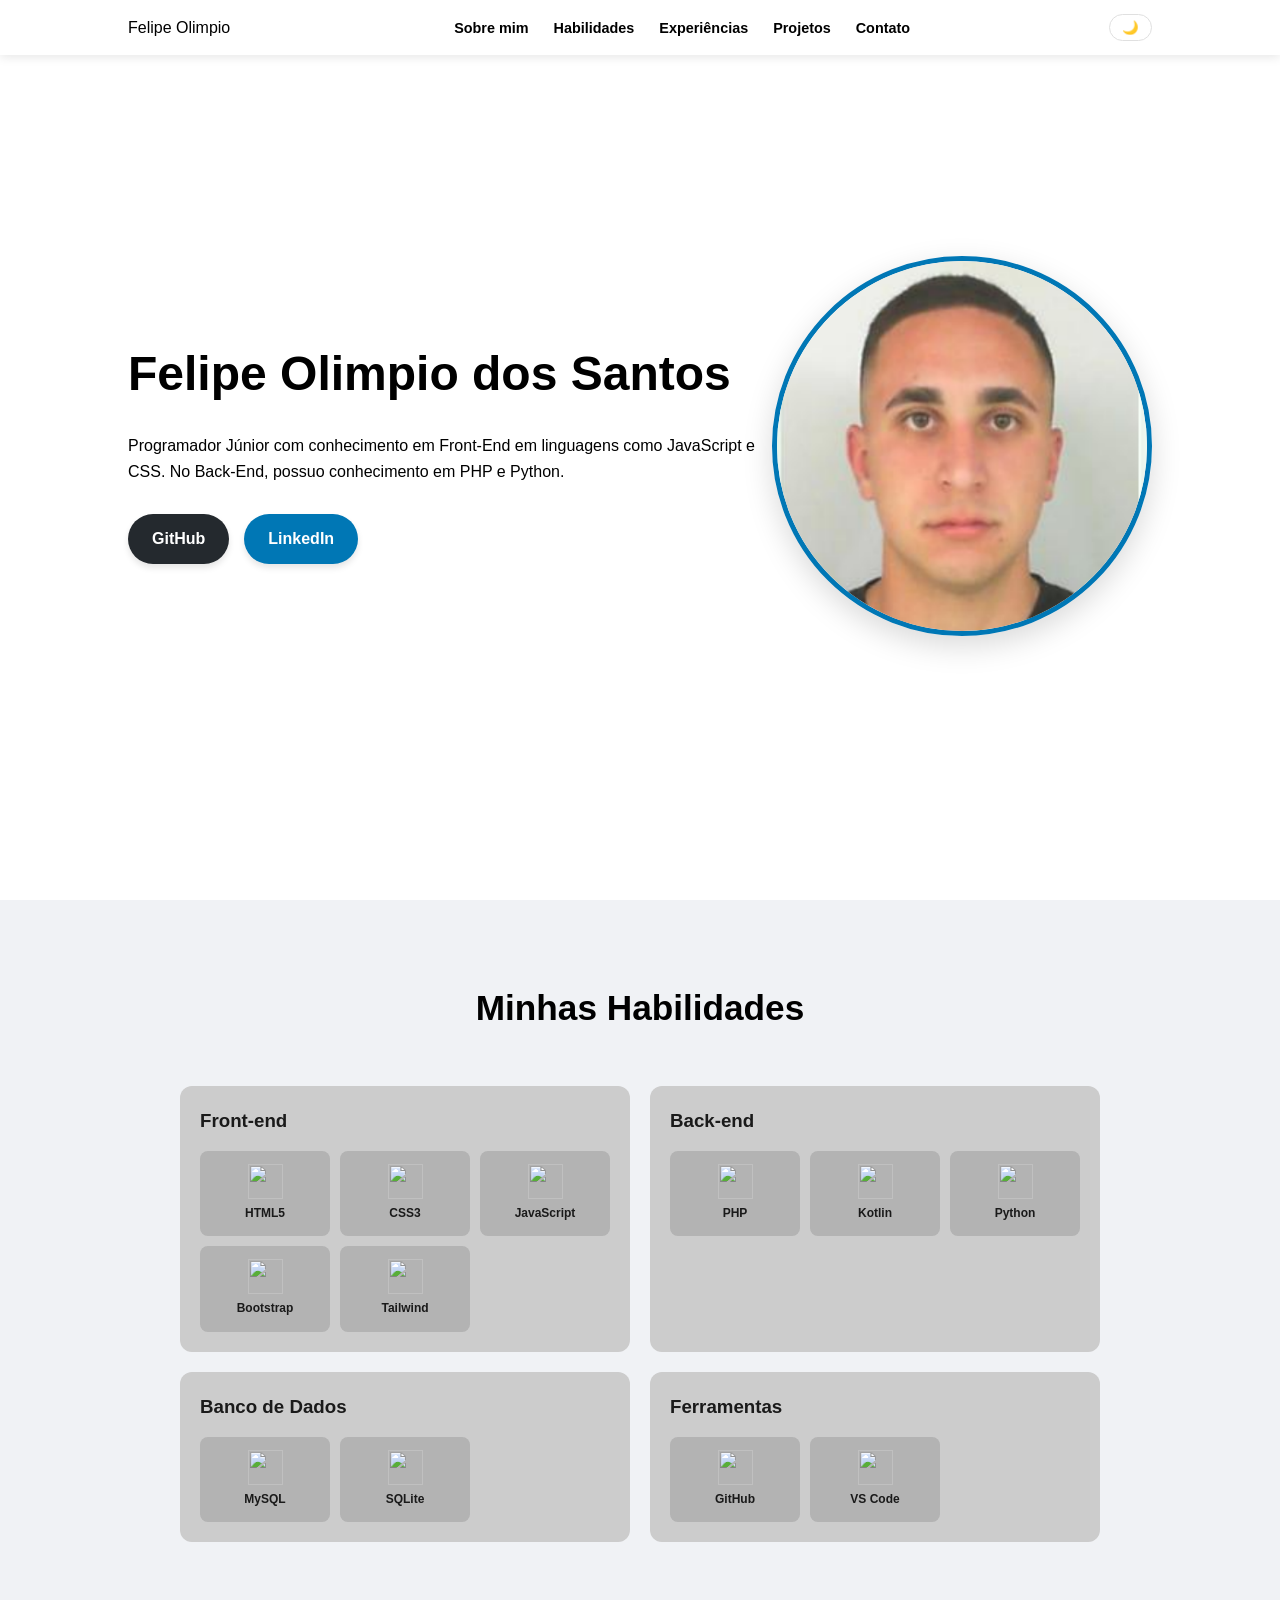
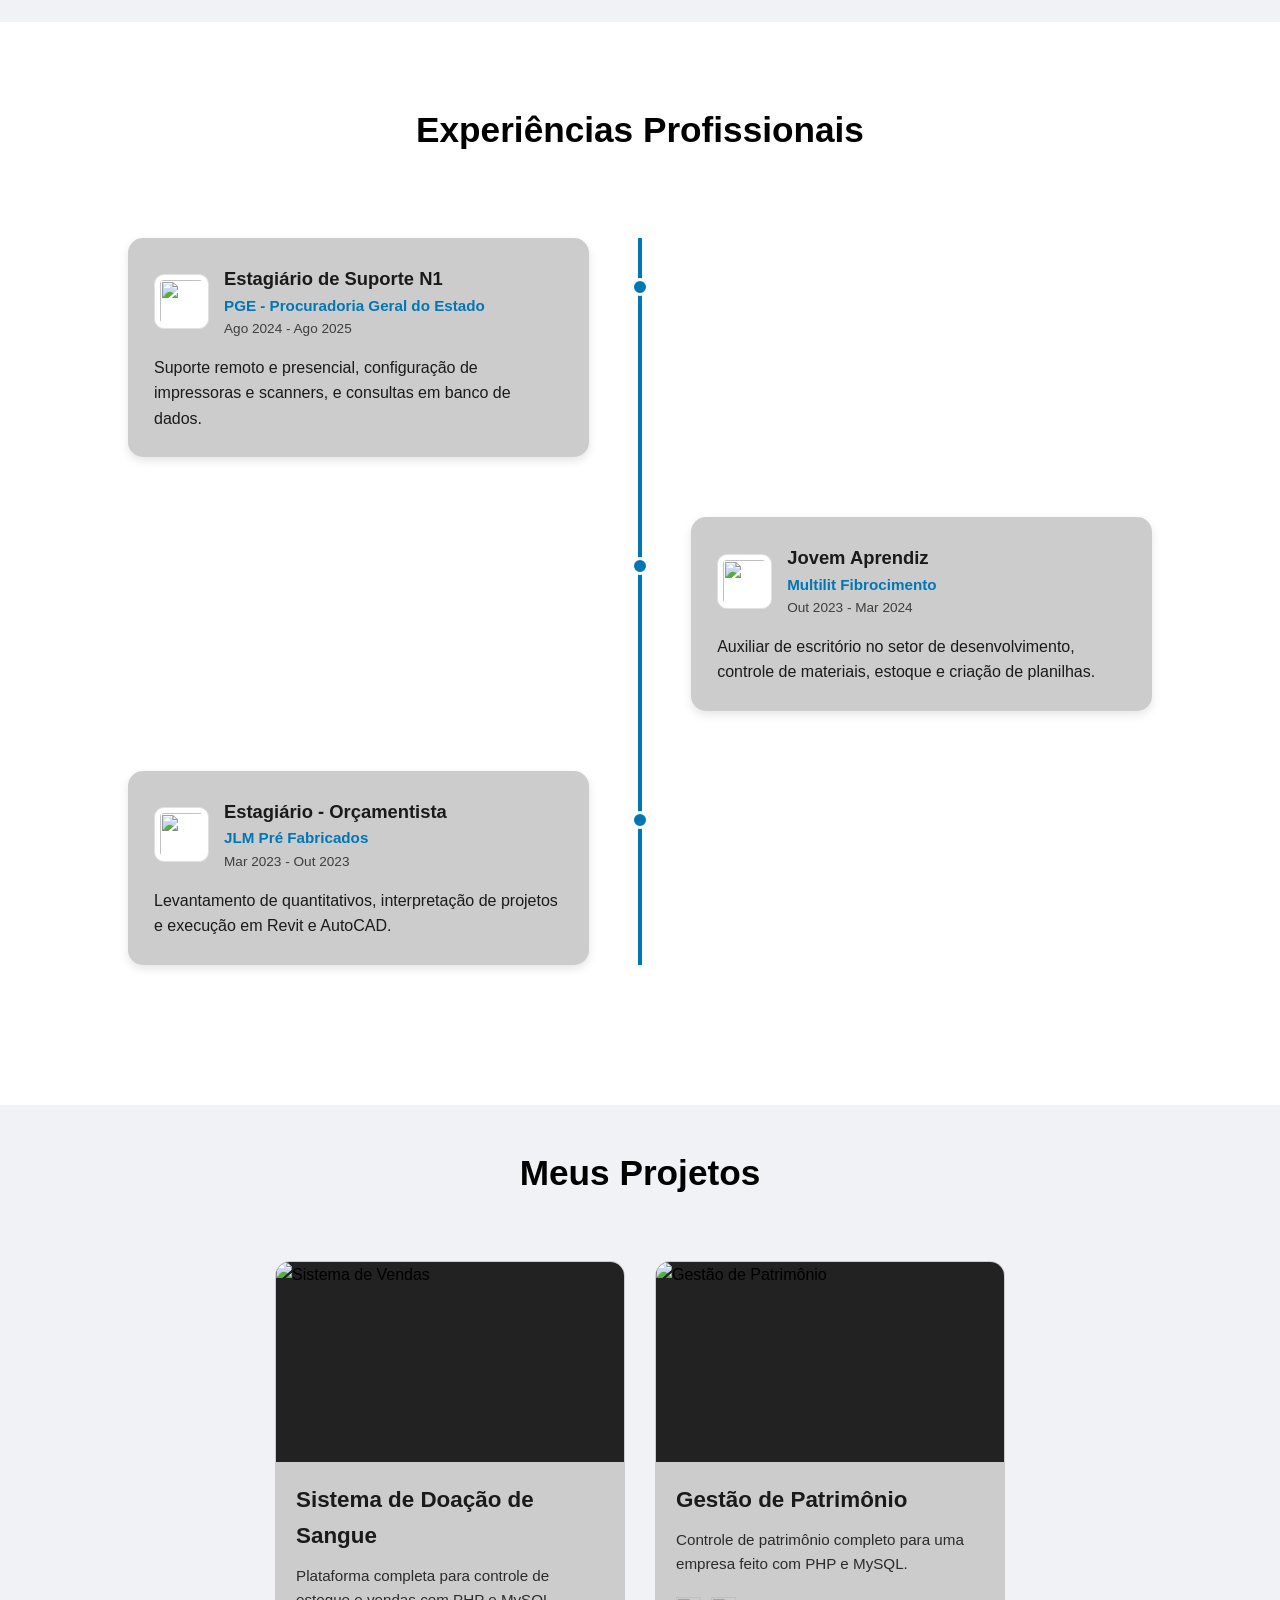
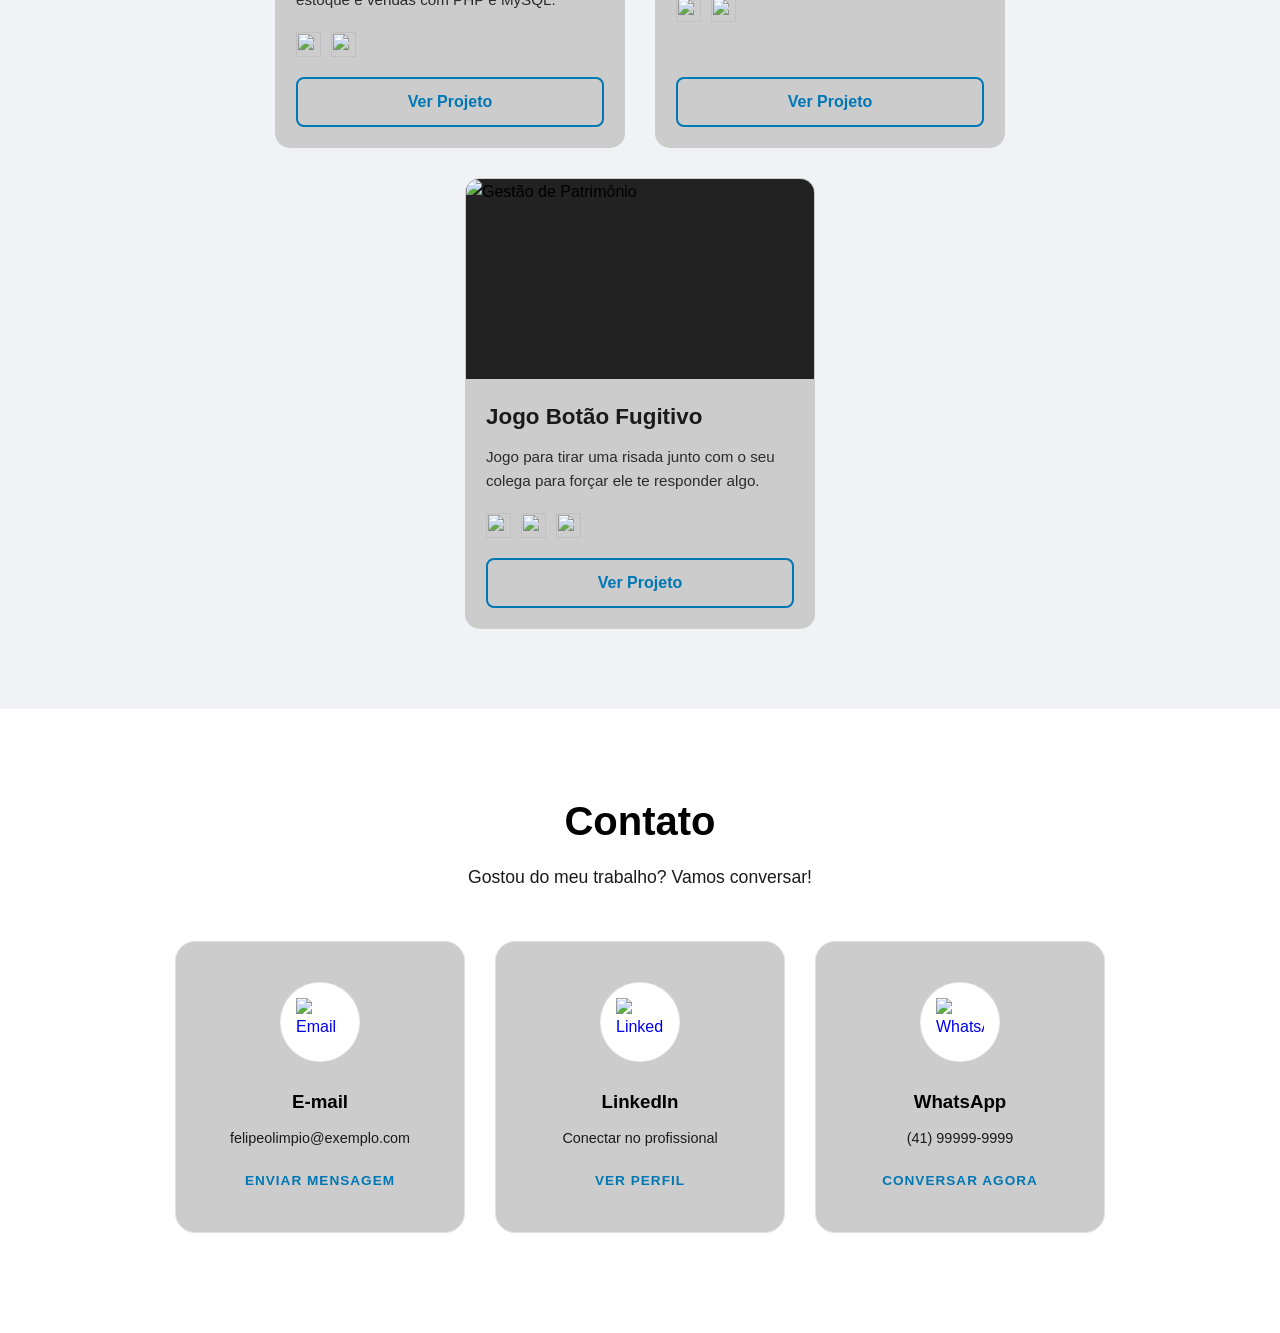
==== commit c3d7d037: "arrumando foto para o site" ====
--- a/projeto_Portifolio/index.html
+++ b/projeto_Portifolio/index.html
@@ -32,7 +32,7 @@
             </div>
         </div>
         <div class="foto-direita">
-            <img src="../projetos/img/felipe.png" alt="Minha Foto">
+            <img src="/img/felipe.png" alt="Minha Foto">
         </div>
     </section>
 
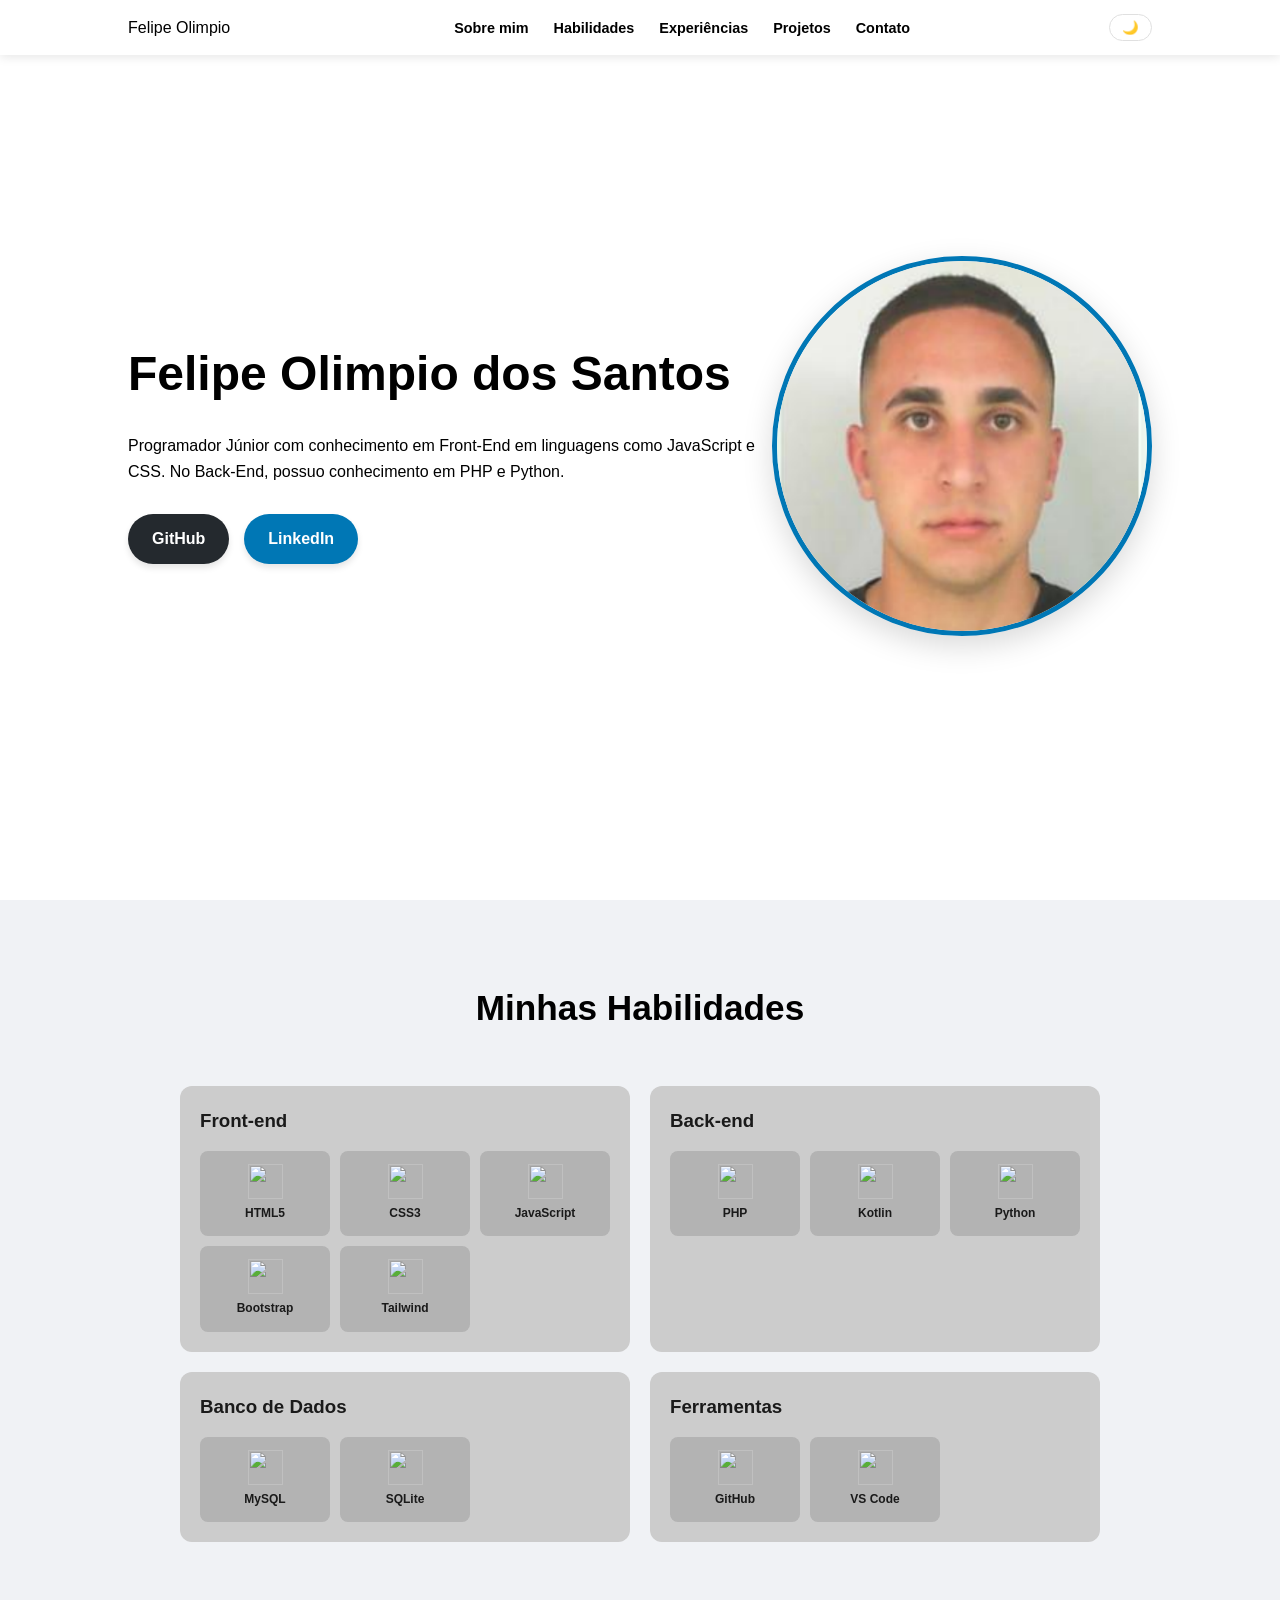
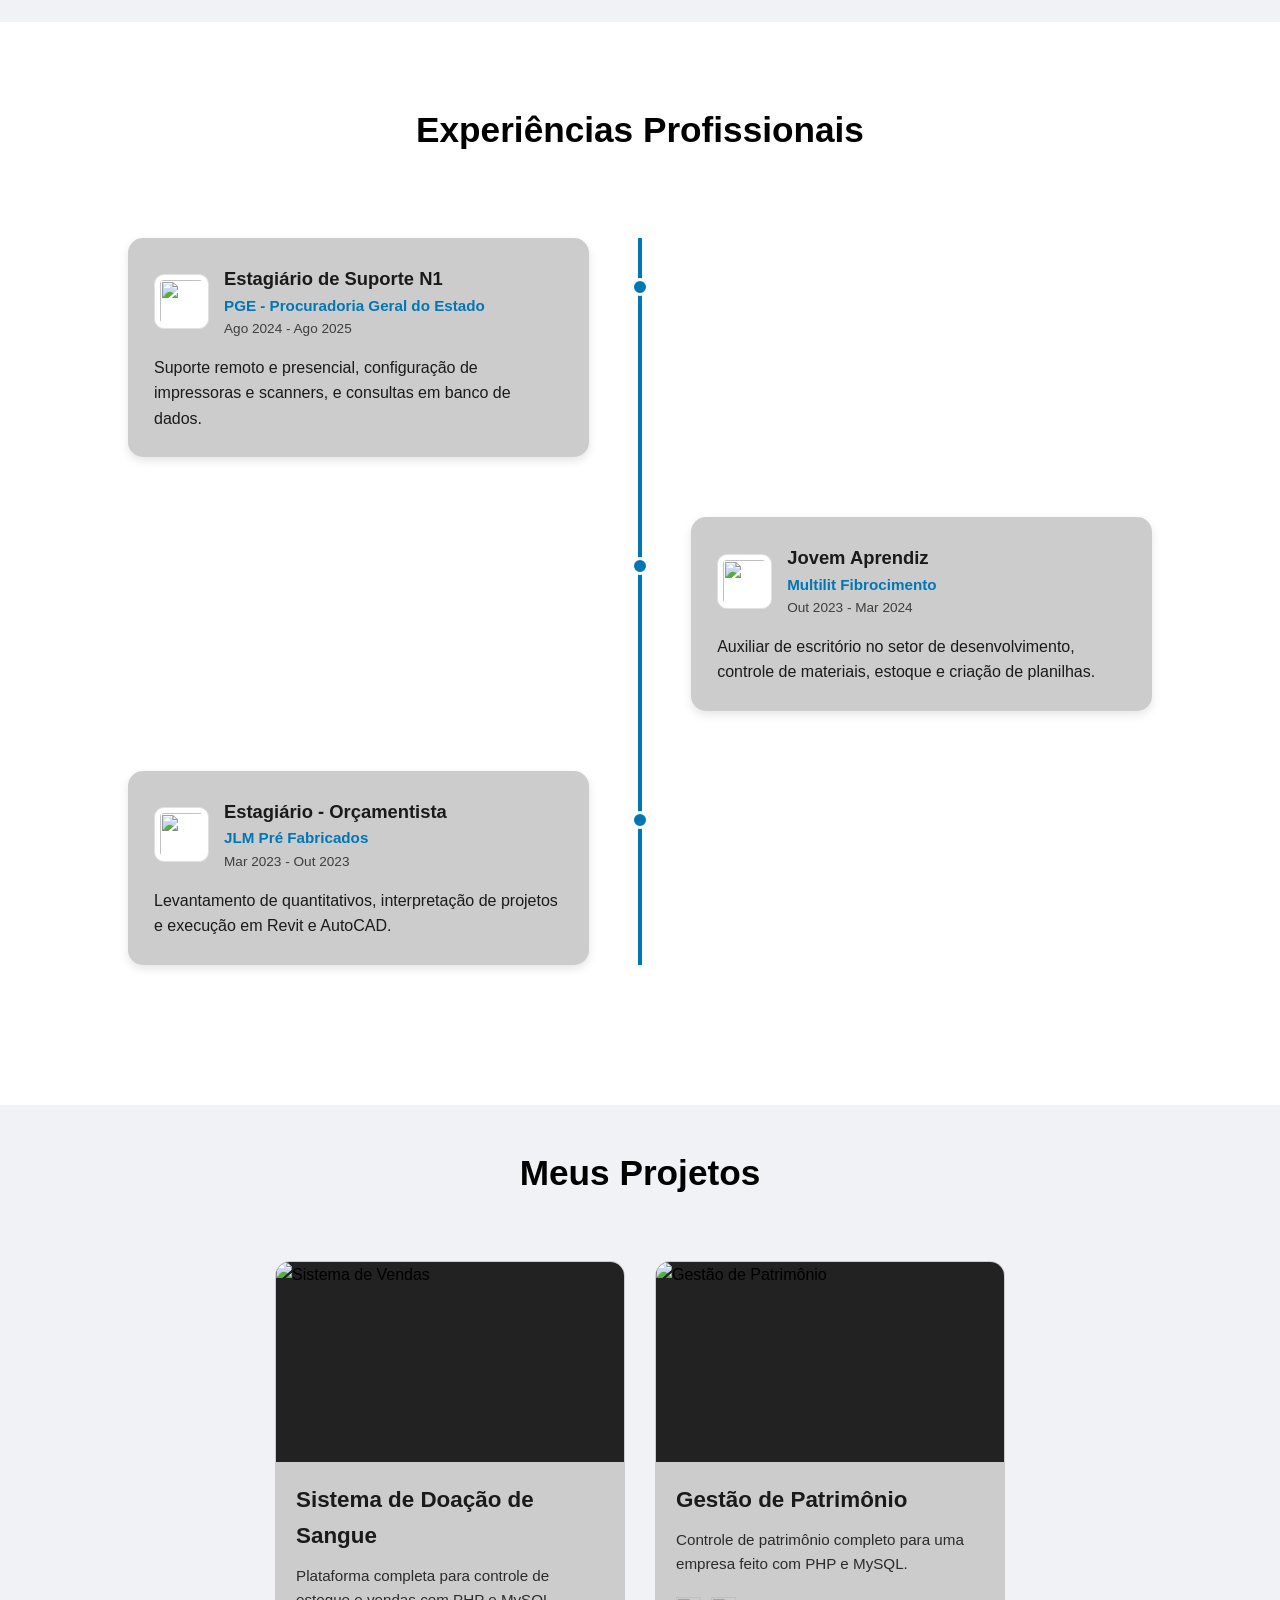
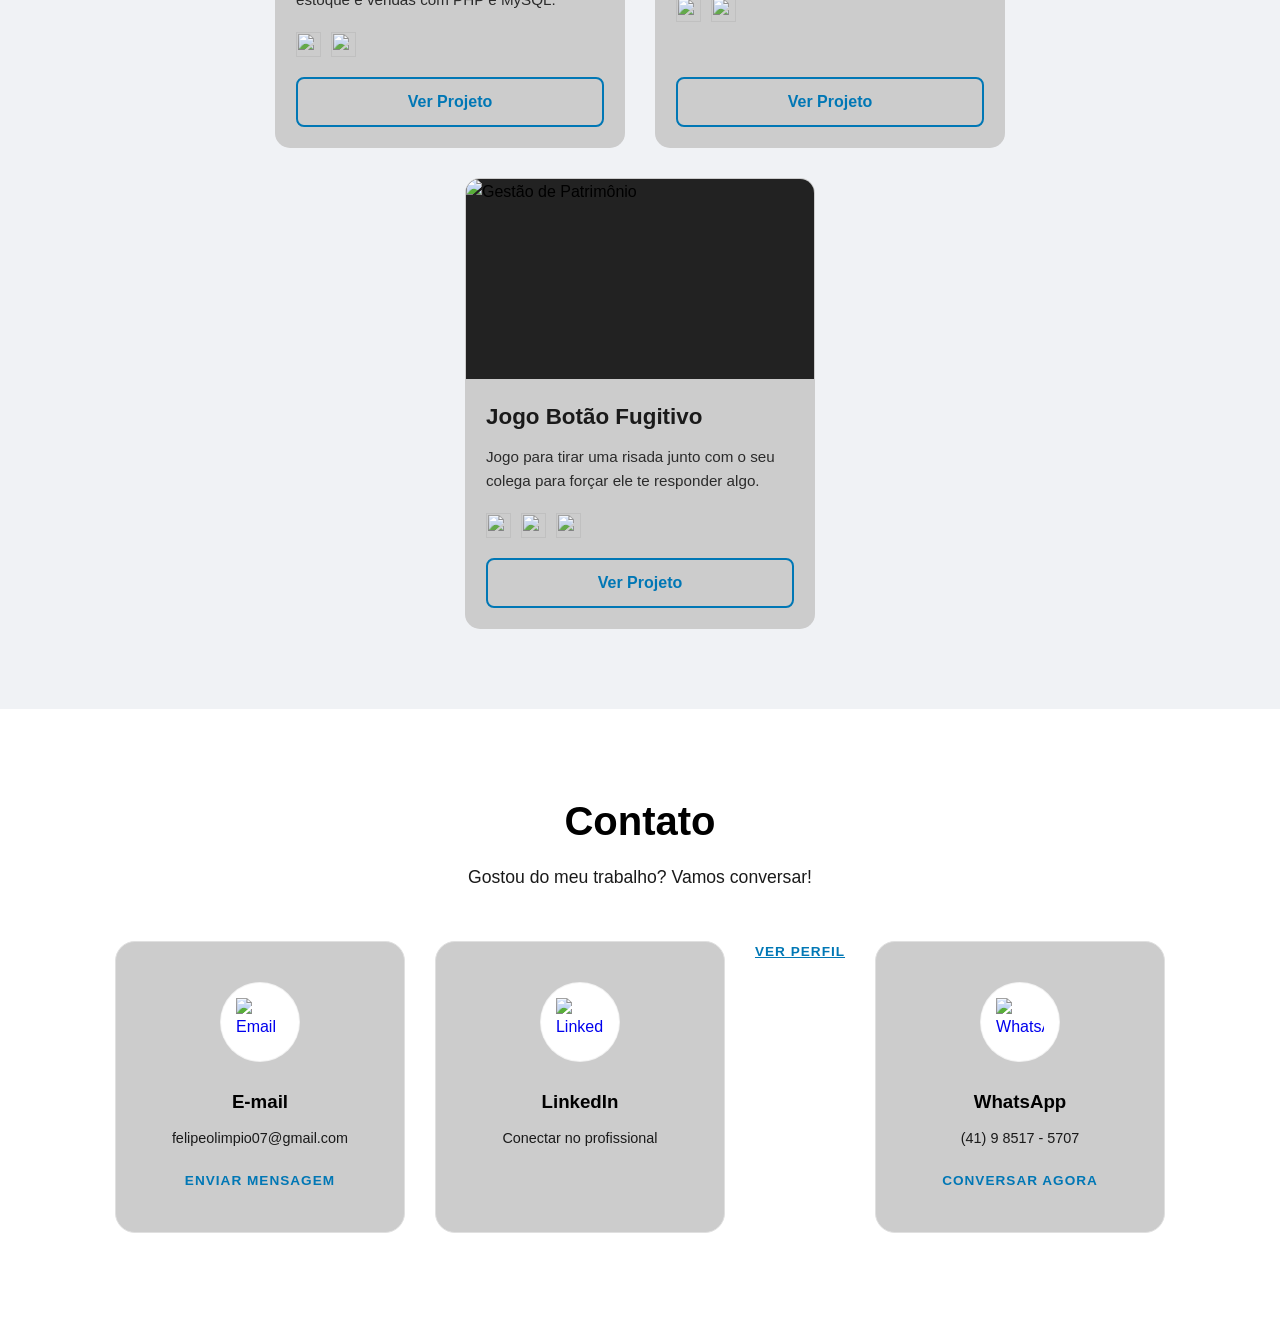
==== commit 4a474263: "arrumando links do projeto" ====
--- a/projeto_Portifolio/index.html
+++ b/projeto_Portifolio/index.html
@@ -32,7 +32,7 @@
             </div>
         </div>
         <div class="foto-direita">
-            <img src="/img/felipe.png" alt="Minha Foto">
+            <img src="img/felipe.png" alt="mudei para testar">       
         </div>
     </section>
 
@@ -147,7 +147,7 @@
 
         <div class="projeto-card">
             <div class="projeto-imagem">
-                <img src="../projetos/img/tela inicial.png" alt="Gestão de Patrimônio">
+                <img src="projetos/img/tela%20inicial.png" alt="Gestão de Patrimônio">
             </div>
             <div class="projeto-info">
                 <h3>Gestão de Patrimônio</h3>
@@ -162,7 +162,7 @@
 
           <div class="projeto-card">
             <div class="projeto-imagem">
-                <img src="../projetos/img/confiraessejogo.png" alt="Gestão de Patrimônio">
+                <img src="projetos/img/confiraessejogo.png" alt="Gestão de Patrimônio">
             </div>
             <div class="projeto-info">
                 <h3>Jogo Botão Fugitivo</h3>
@@ -189,7 +189,7 @@
                 <img src="https://cdn.jsdelivr.net/gh/devicons/devicon/icons/google/google-original.svg" alt="Email">
             </div>
             <h3>E-mail</h3>
-            <p>felipeolimpio@exemplo.com</p>
+            <p>felipeolimpio07@gmail.com</p>
             <span class="btn-contato-link">Enviar mensagem</span>
         </a>
 
@@ -199,15 +199,17 @@
             </div>
             <h3>LinkedIn</h3>
             <p>Conectar no profissional</p>
-            <span class="btn-contato-link">Ver perfil</span>
+            <a href="https://www.linkedin.com/in/felipe-olimpio-136344257/" target="_blank" class="btn-contato-link">
+    Ver perfil
+</a>
         </a>
 
-        <a href="https://wa.me/5541999999999" target="_blank" class="contato-card">
+        <a href="https://wa.me/5541985175707" target="_blank" class="contato-card">
             <div class="contato-circulo">
                 <img src="https://upload.wikimedia.org/wikipedia/commons/6/6b/WhatsApp.svg" alt="WhatsApp">
             </div>
             <h3>WhatsApp</h3>
-            <p>(41) 99999-9999</p>
+            <p>(41) 9 8517 - 5707</p>
             <span class="btn-contato-link">Conversar agora</span>
         </a>
     </div>
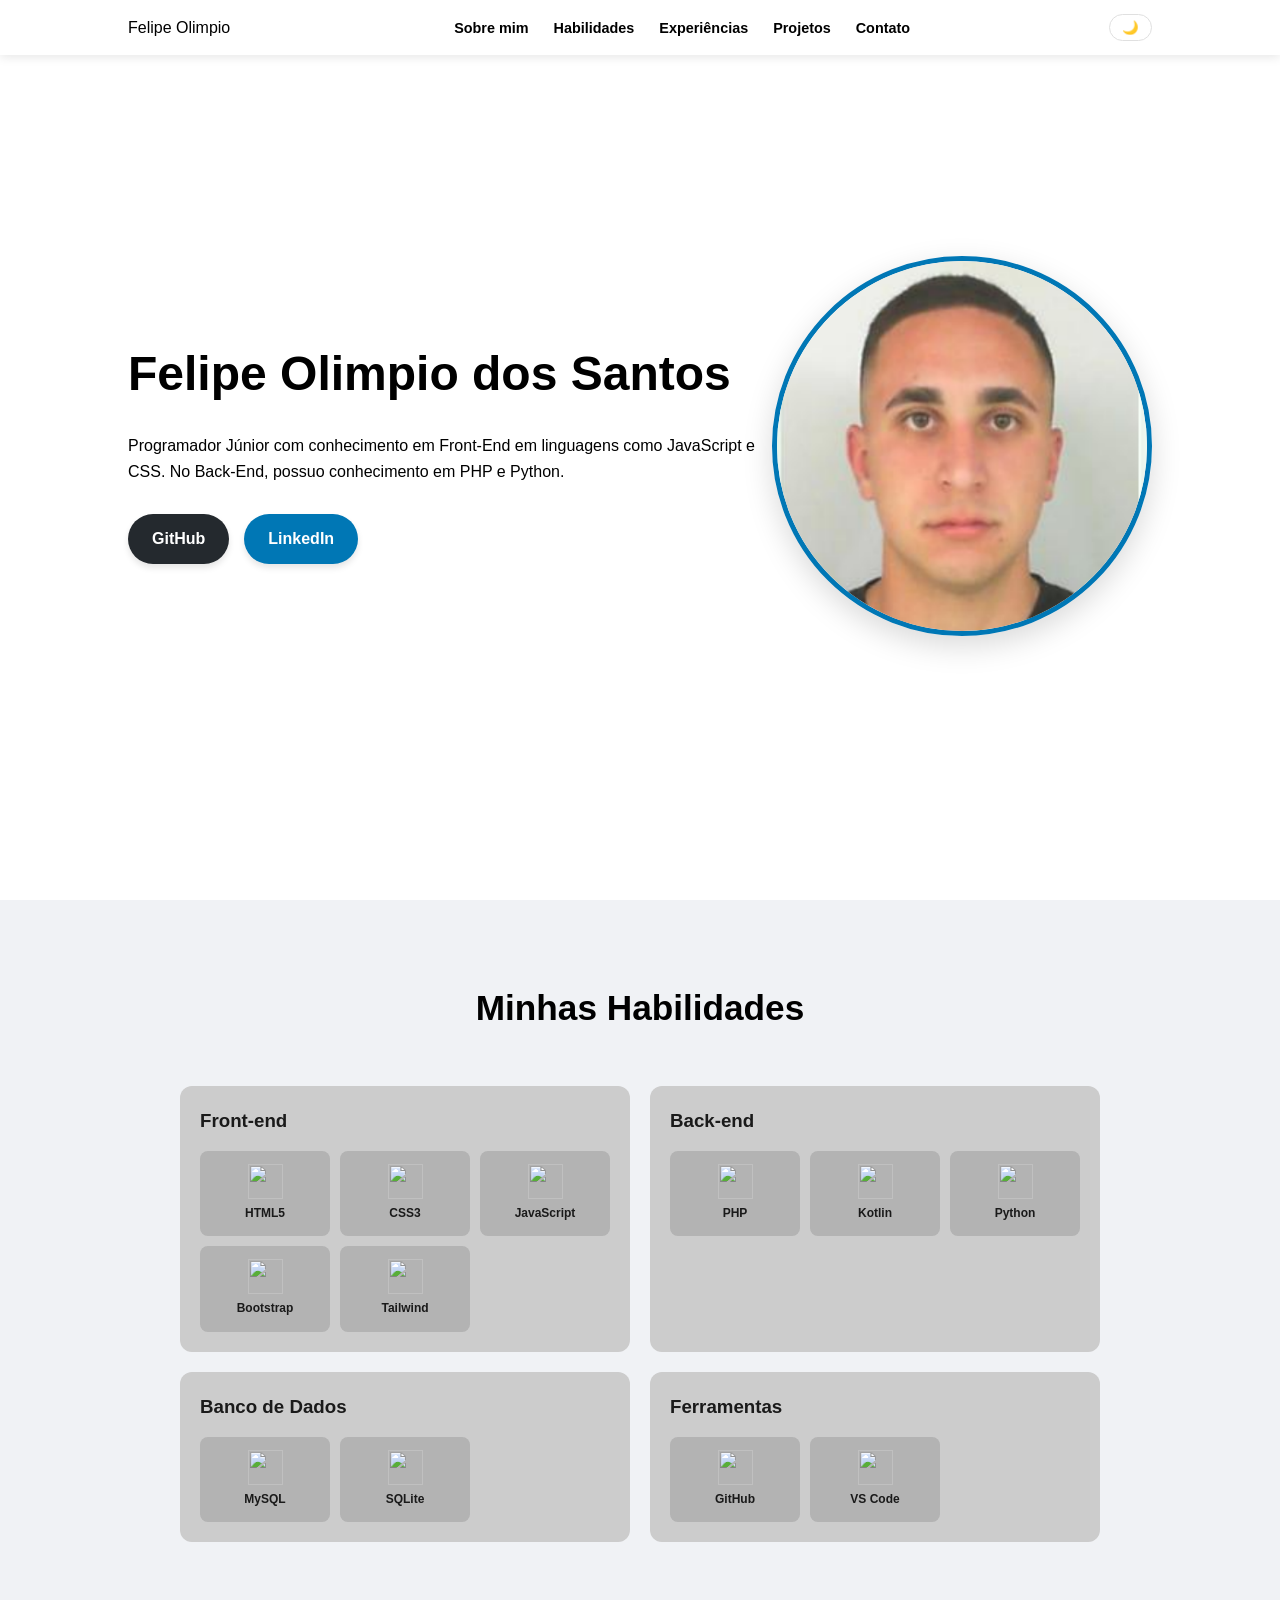
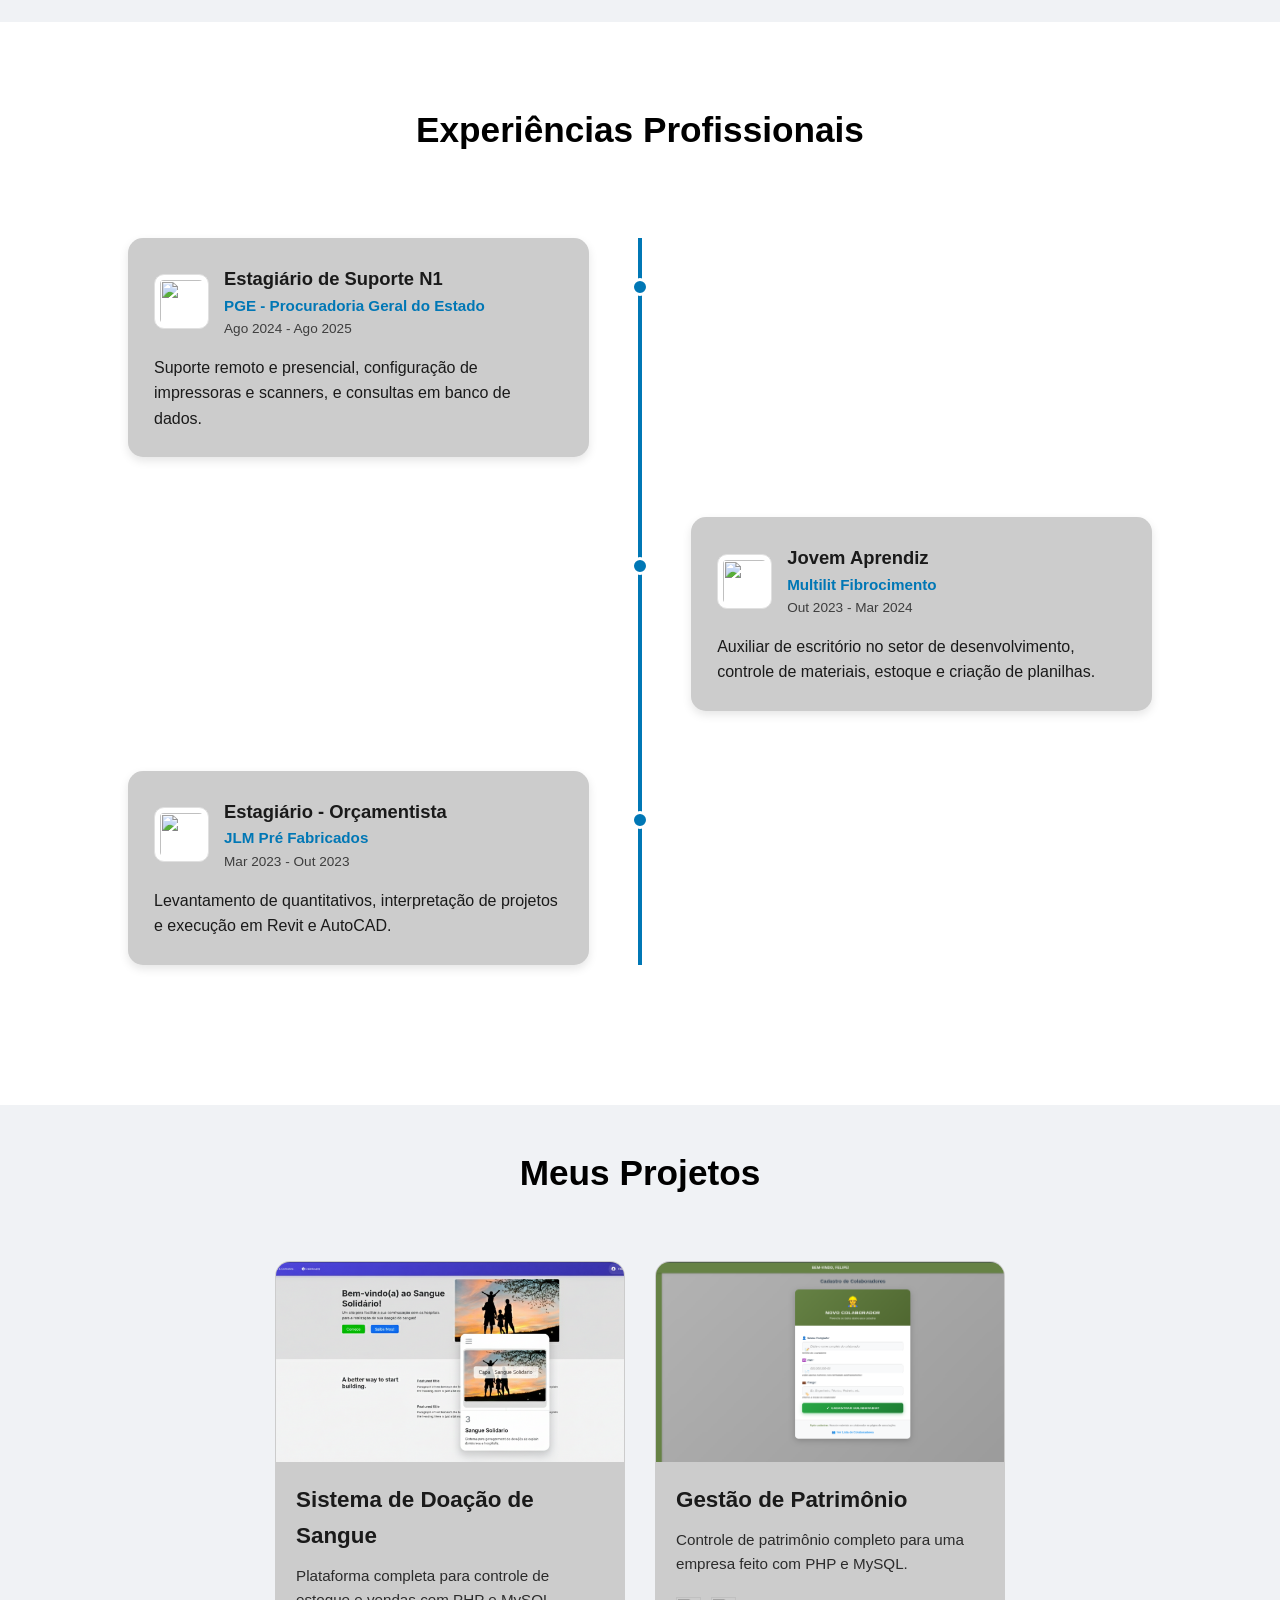
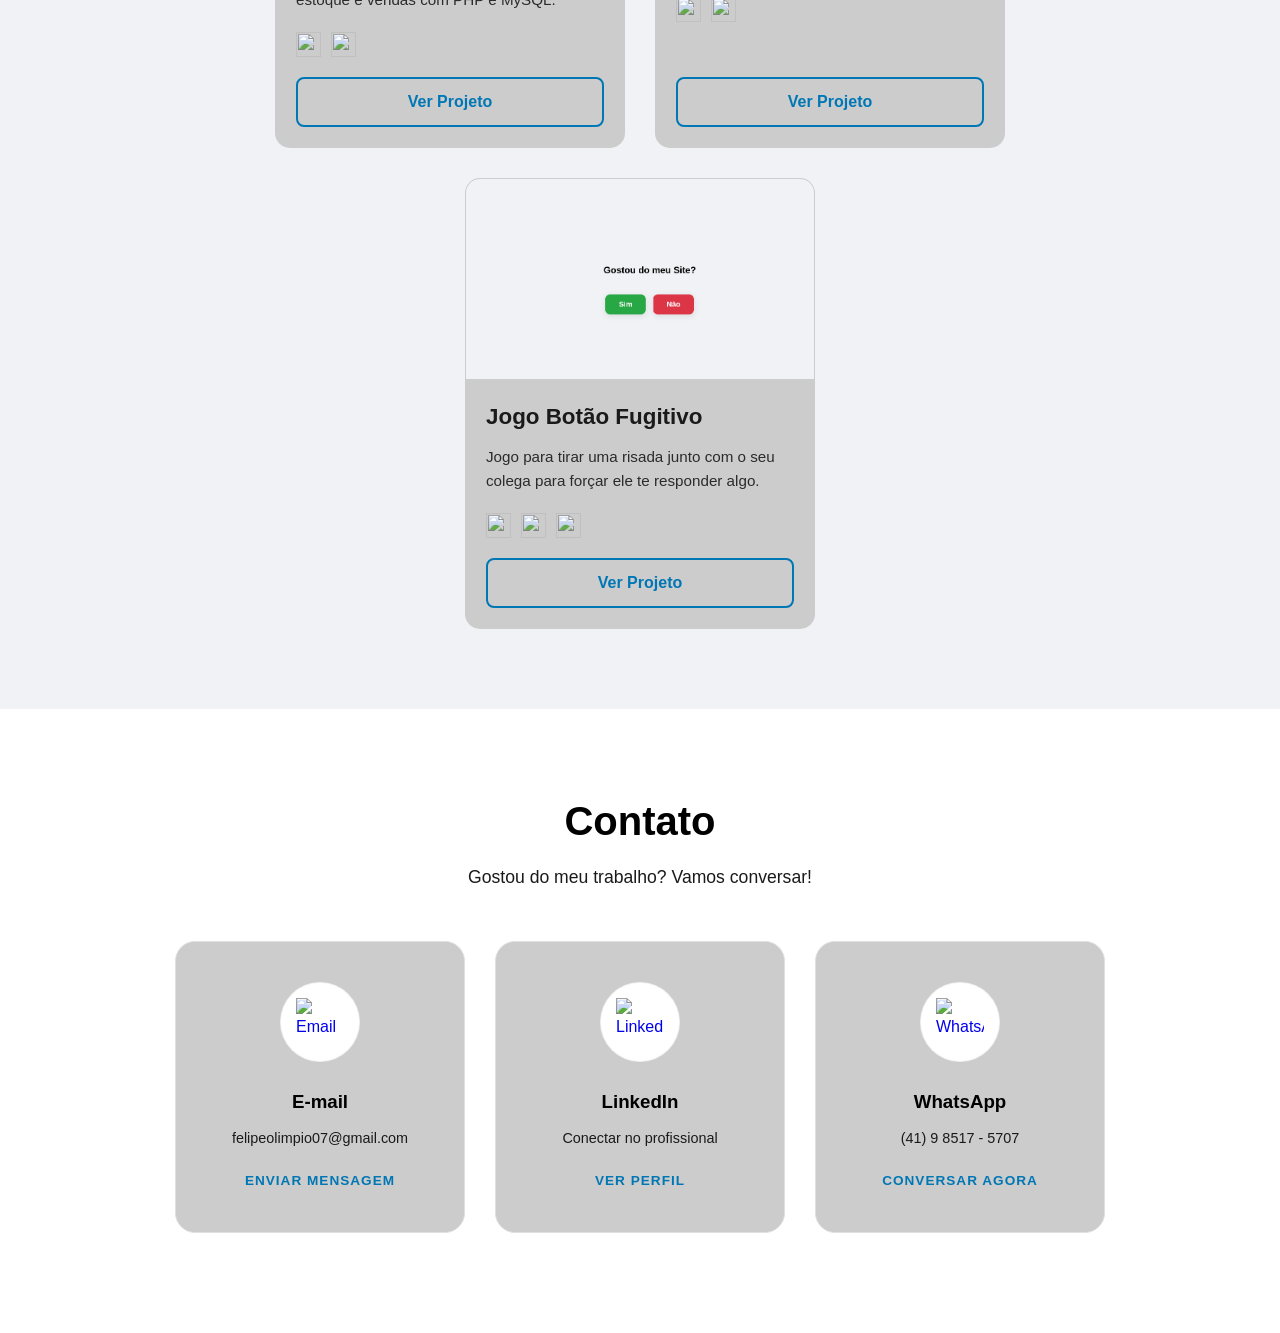
==== commit 8d24dec2: "mais uma vez" ====
--- a/projeto_Portifolio/index.html
+++ b/projeto_Portifolio/index.html
@@ -132,7 +132,7 @@
         
         <div class="projeto-card">
             <div class="projeto-imagem">
-                <img src="../projetos/img/foto.png" alt="Sistema de Vendas">
+                <img src="img/foto.png" alt="Sistema de Vendas">
             </div>
             <div class="projeto-info">
                 <h3>Sistema de Doação de Sangue</h3>
@@ -141,13 +141,13 @@
                     <img src="https://cdn.jsdelivr.net/gh/devicons/devicon/icons/php/php-original.svg" title="PHP">
                     <img src="https://cdn.jsdelivr.net/gh/devicons/devicon/icons/mysql/mysql-original.svg" title="MySQL">
                 </div>
-                <a href="#" class="btn-projeto">Ver Projeto</a>
+                <a href="https://github.com/felipeolimpio07/Projeto_Integrador" class="btn-projeto">Ver Projeto</a>
             </div>
         </div>
 
         <div class="projeto-card">
             <div class="projeto-imagem">
-                <img src="projetos/img/tela%20inicial.png" alt="Gestão de Patrimônio">
+                <img src="img/tela%20inicial.png" alt="Gestão de Patrimônio">
             </div>
             <div class="projeto-info">
                 <h3>Gestão de Patrimônio</h3>
@@ -156,13 +156,13 @@
                     <img src="https://cdn.jsdelivr.net/gh/devicons/devicon/icons/php/php-original.svg" title="PHP">
                     <img src="https://cdn.jsdelivr.net/gh/devicons/devicon/icons/mysql/mysql-original.svg" title="MySQL">
                 </div>
-                <a href="#" class="btn-projeto">Ver Projeto</a>
+                <a href="https://github.com/felipeolimpio07/Controle-de-Patrimonio" class="btn-projeto">Ver Projeto</a>
             </div>
         </div>
 
           <div class="projeto-card">
             <div class="projeto-imagem">
-                <img src="projetos/img/confiraessejogo.png" alt="Gestão de Patrimônio">
+                <img src="img/confiraessejogo.png" alt="Gestão de Patrimônio">
             </div>
             <div class="projeto-info">
                 <h3>Jogo Botão Fugitivo</h3>
@@ -172,7 +172,7 @@
                     <img src="https://cdn.jsdelivr.net/gh/devicons/devicon/icons/css3/css3-original.svg" title="CSS3">
                     <img src="https://cdn.jsdelivr.net/gh/devicons/devicon/icons/javascript/javascript-original.svg" title="JavaScript">
                 </div>
-                <a href="#" class="btn-projeto">Ver Projeto</a>
+                <a href="https://github.com/felipeolimpio07/Jogo-Fugitivo" class="btn-projeto">Ver Projeto</a>
             </div>
         </div>
     </div>
@@ -193,16 +193,14 @@
             <span class="btn-contato-link">Enviar mensagem</span>
         </a>
 
-        <a href="https://linkedin.com/in/seu-perfil" target="_blank" class="contato-card">
-            <div class="contato-circulo">
-                <img src="https://cdn.jsdelivr.net/gh/devicons/devicon/icons/linkedin/linkedin-original.svg" alt="LinkedIn">
-            </div>
-            <h3>LinkedIn</h3>
-            <p>Conectar no profissional</p>
-            <a href="https://www.linkedin.com/in/felipe-olimpio-136344257/" target="_blank" class="btn-contato-link">
-    Ver perfil
+<a href="https://www.linkedin.com/in/felipe-olimpio-136344257/" target="_blank" rel="noopener noreferrer" class="contato-card">
+    <div class="contato-circulo">
+        <img src="https://cdn.jsdelivr.net/gh/devicons/devicon/icons/linkedin/linkedin-original.svg" alt="LinkedIn">
+    </div>
+    <h3>LinkedIn</h3>
+    <p>Conectar no profissional</p>
+    <span class="btn-contato-link">Ver perfil</span>
 </a>
-        </a>
 
         <a href="https://wa.me/5541985175707" target="_blank" class="contato-card">
             <div class="contato-circulo">
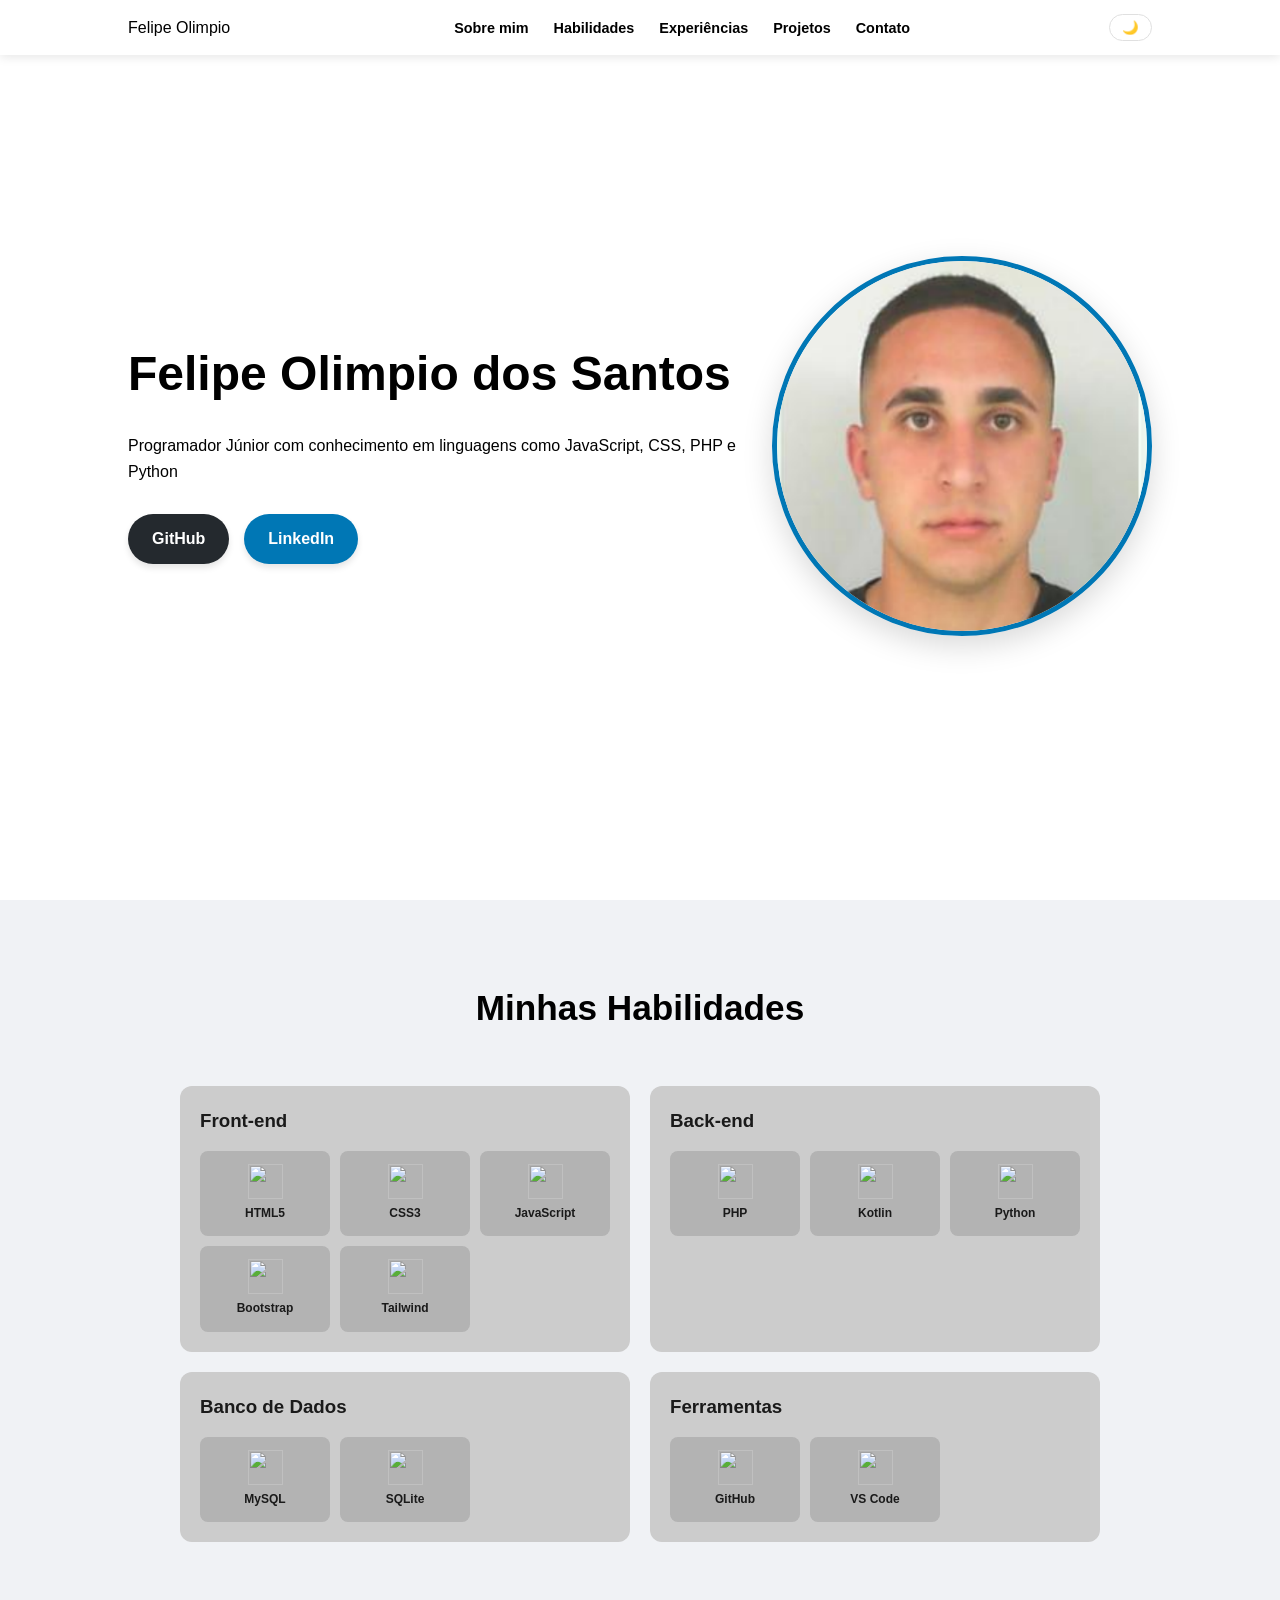
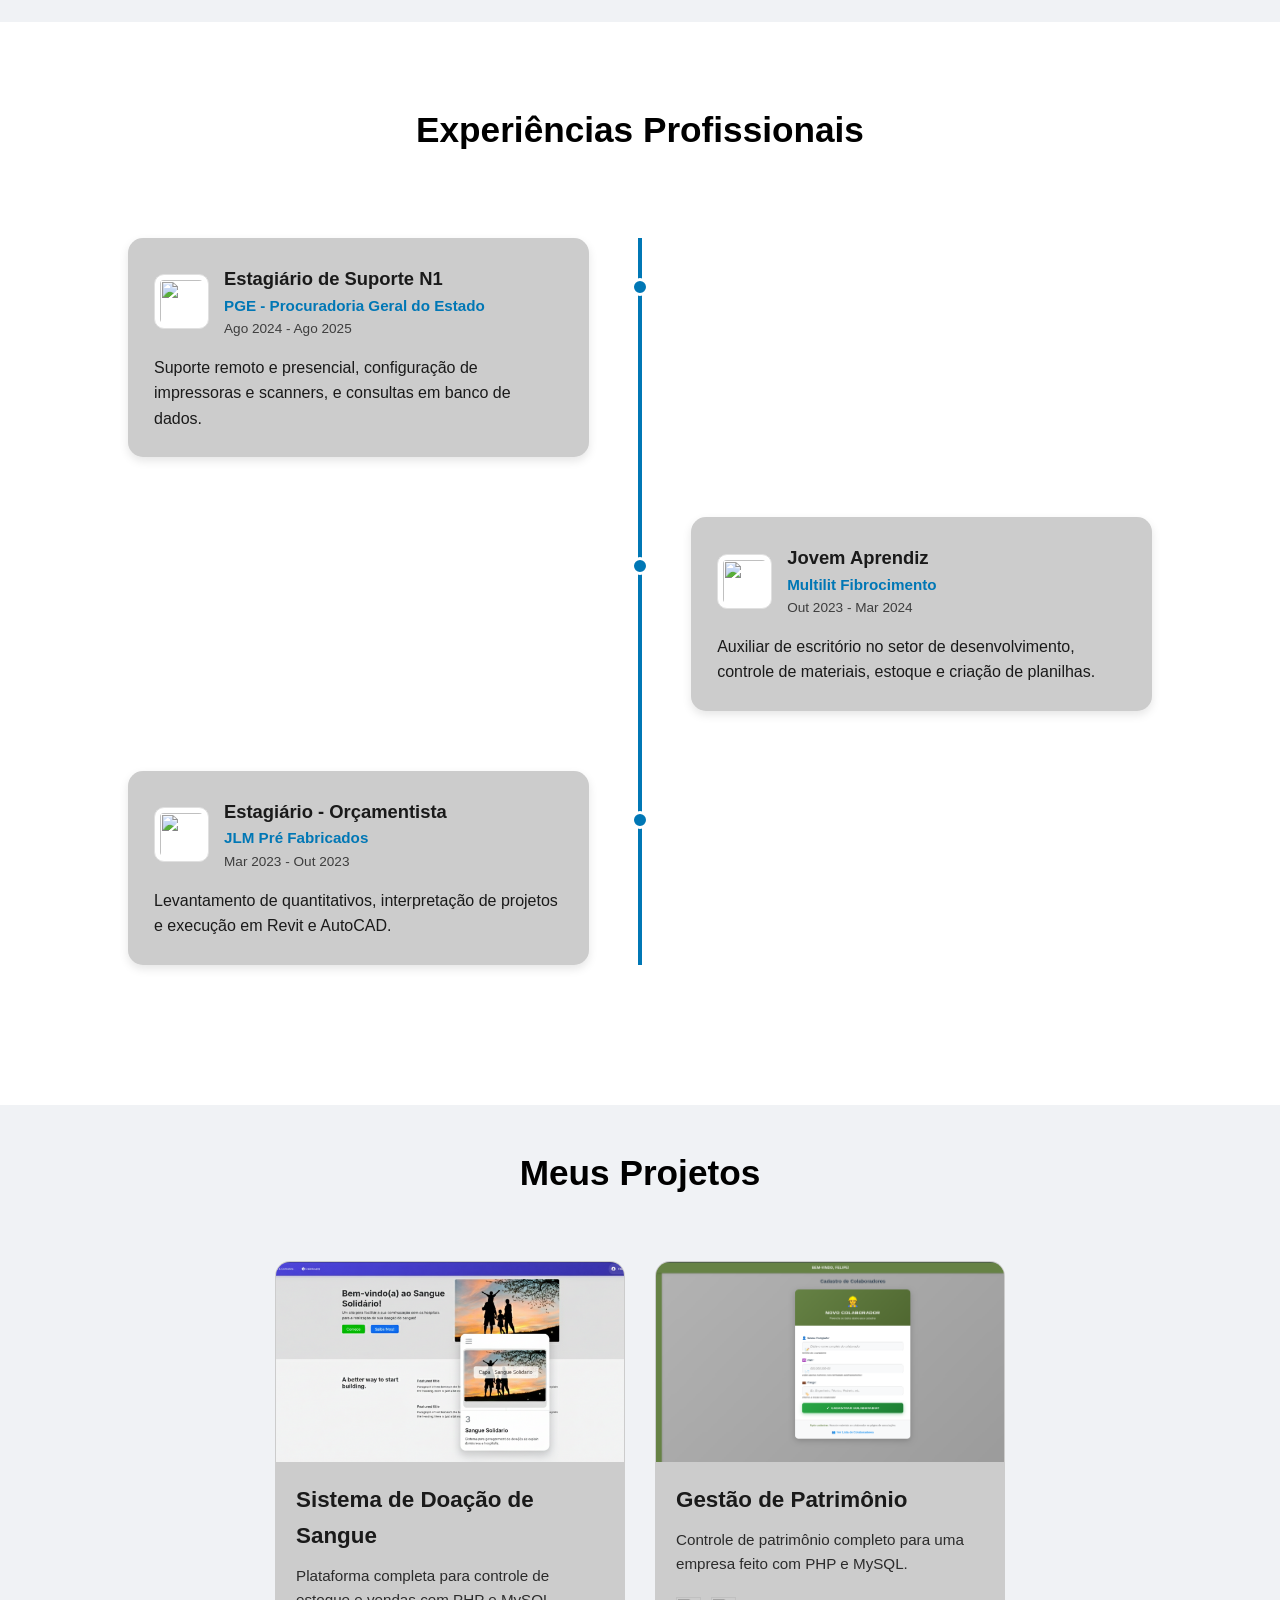
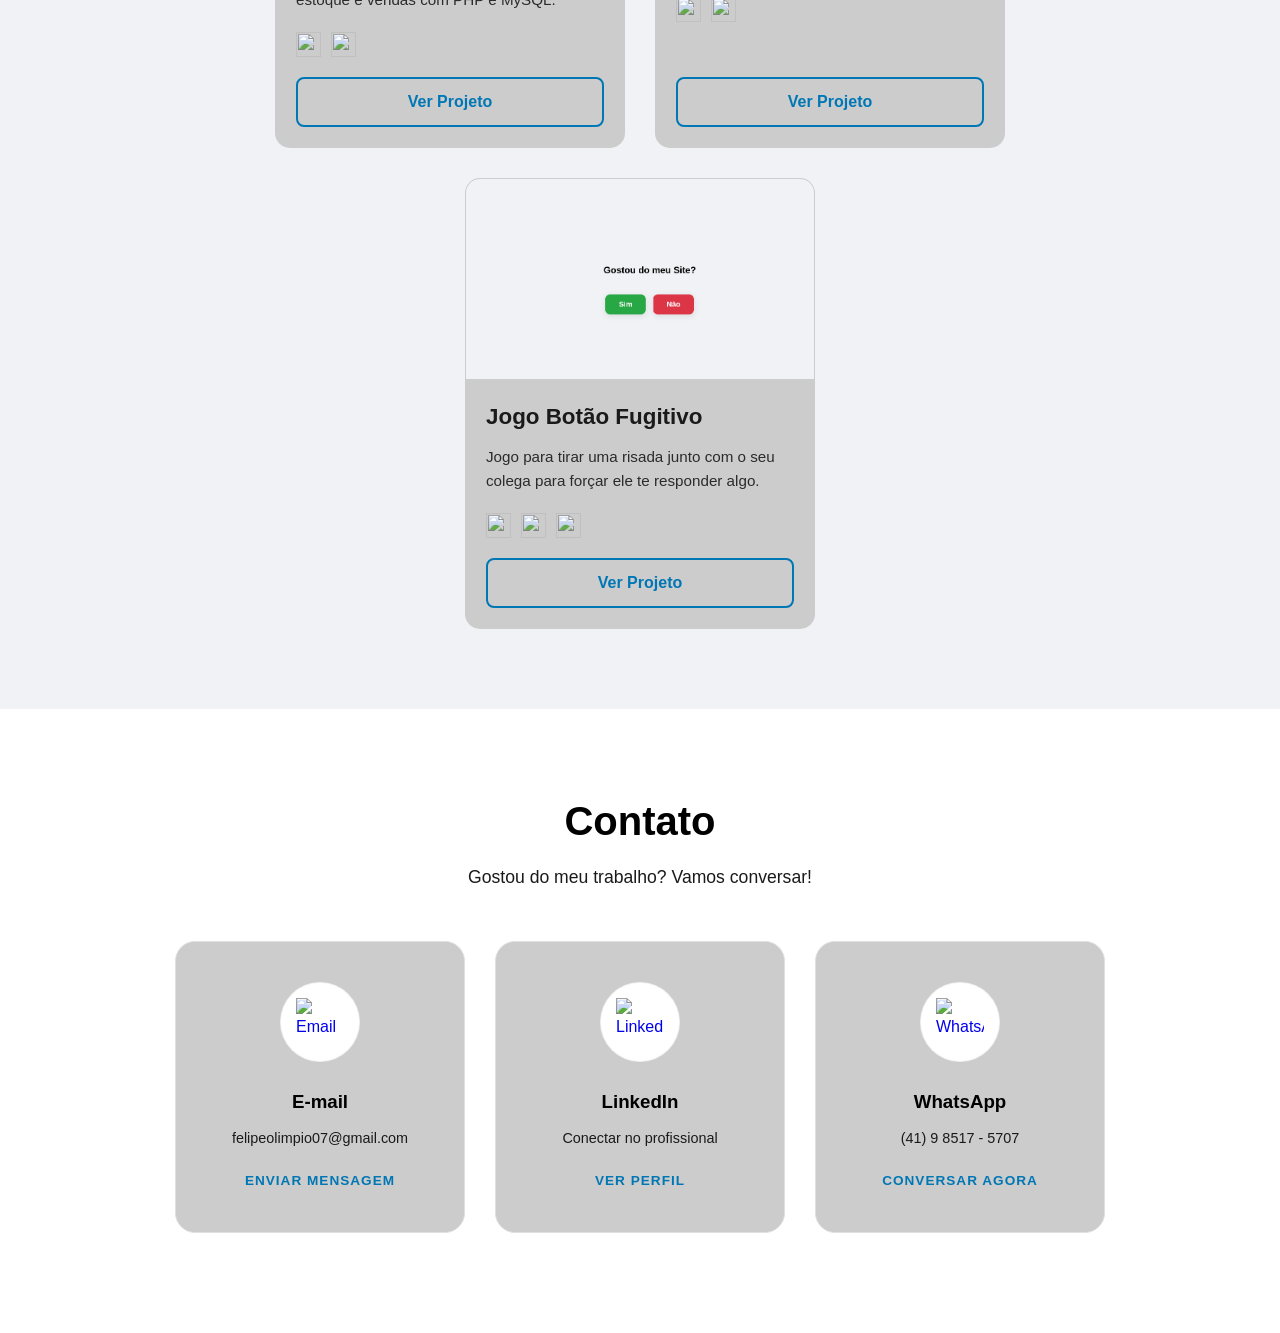
==== commit 62f93c24: "mudando frase da home" ====
--- a/projeto_Portifolio/index.html
+++ b/projeto_Portifolio/index.html
@@ -25,7 +25,7 @@
     <section class="main-content" id="home">
         <div class="texto-esquerda">
             <h1>Felipe Olimpio dos Santos</h1>
-            <p>Programador Júnior com conhecimento em Front-End em linguagens como JavaScript e CSS. No Back-End, possuo conhecimento em PHP e Python.</p>
+            <p>Programador Júnior com conhecimento em linguagens como JavaScript, CSS, PHP e Python</p>
             <div class="botoes-grupo">
                 <a href="https://github.com/felipeolimpio07" class="btn-github" target="_blank">GitHub</a>
                 <a href="https://www.linkedin.com/in/felipe-olimpio-136344257/" class="btn-linkedin" target="_blank">LinkedIn</a>
